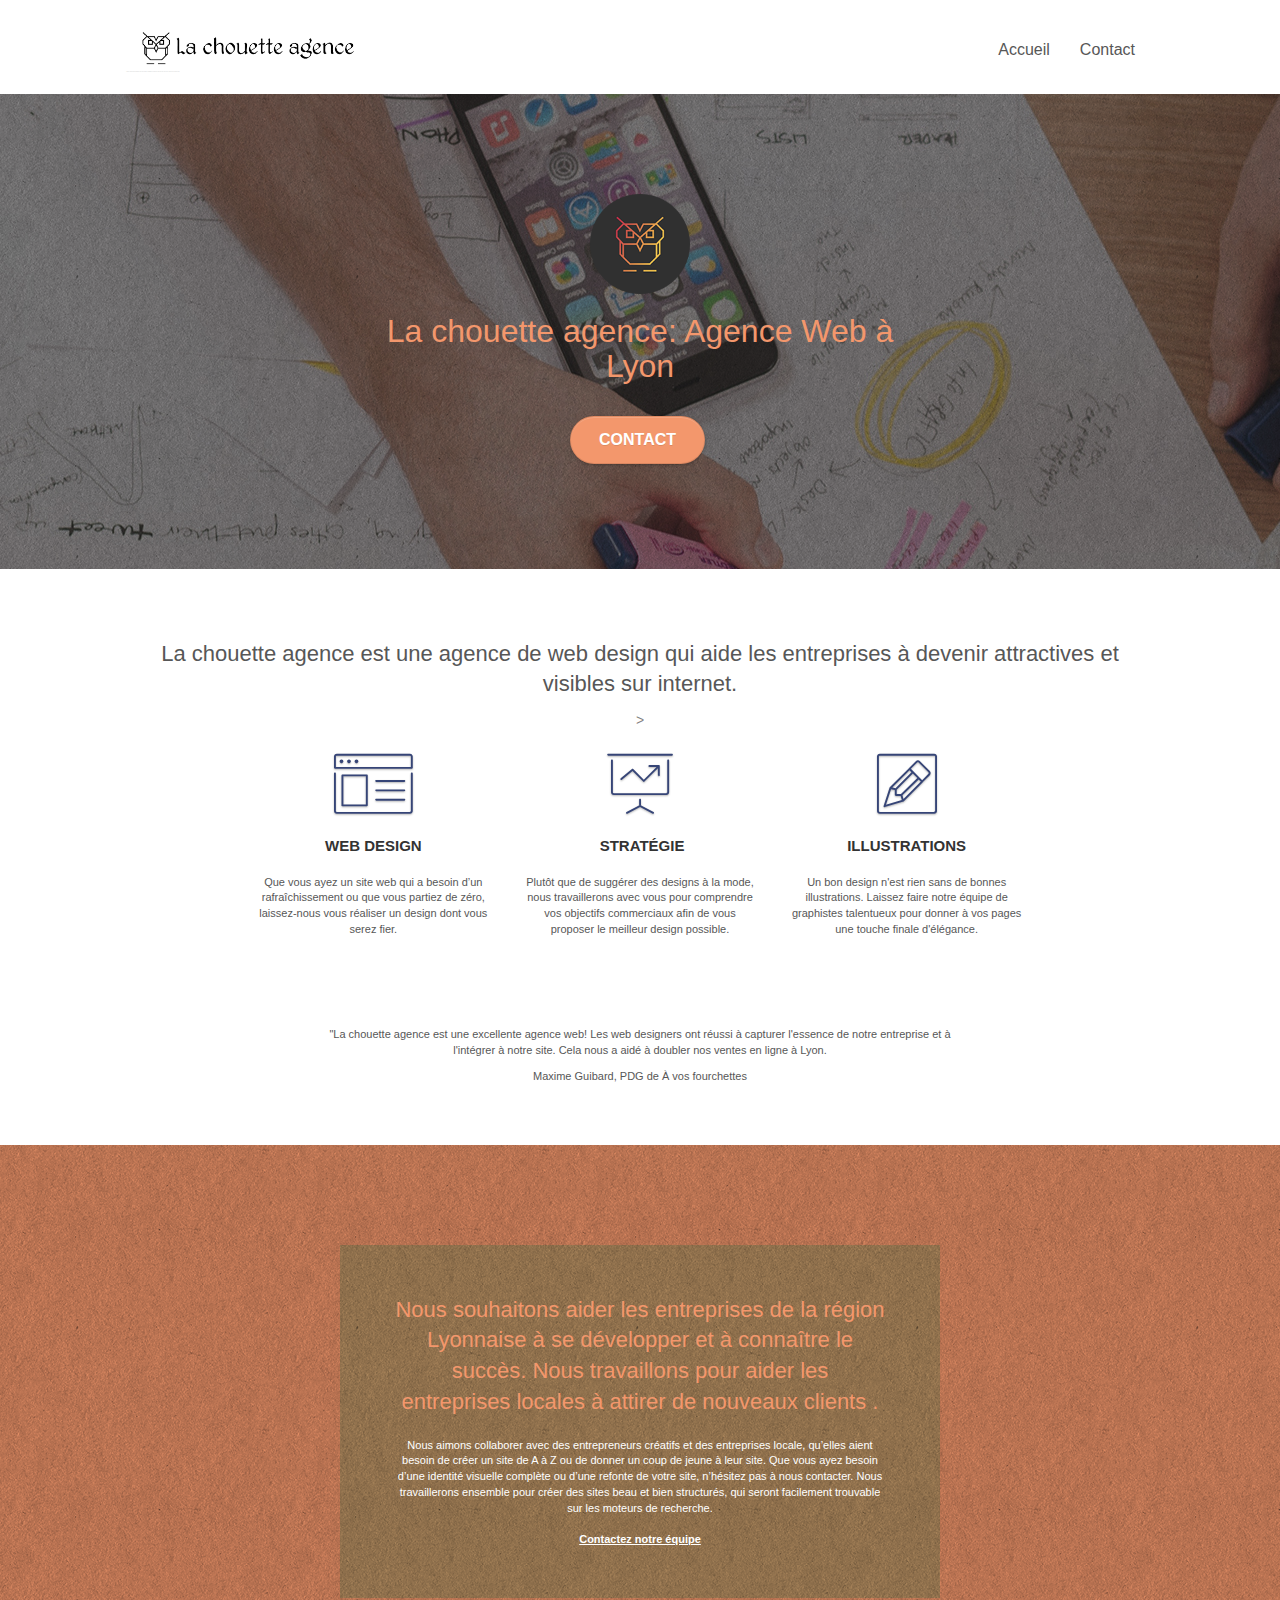
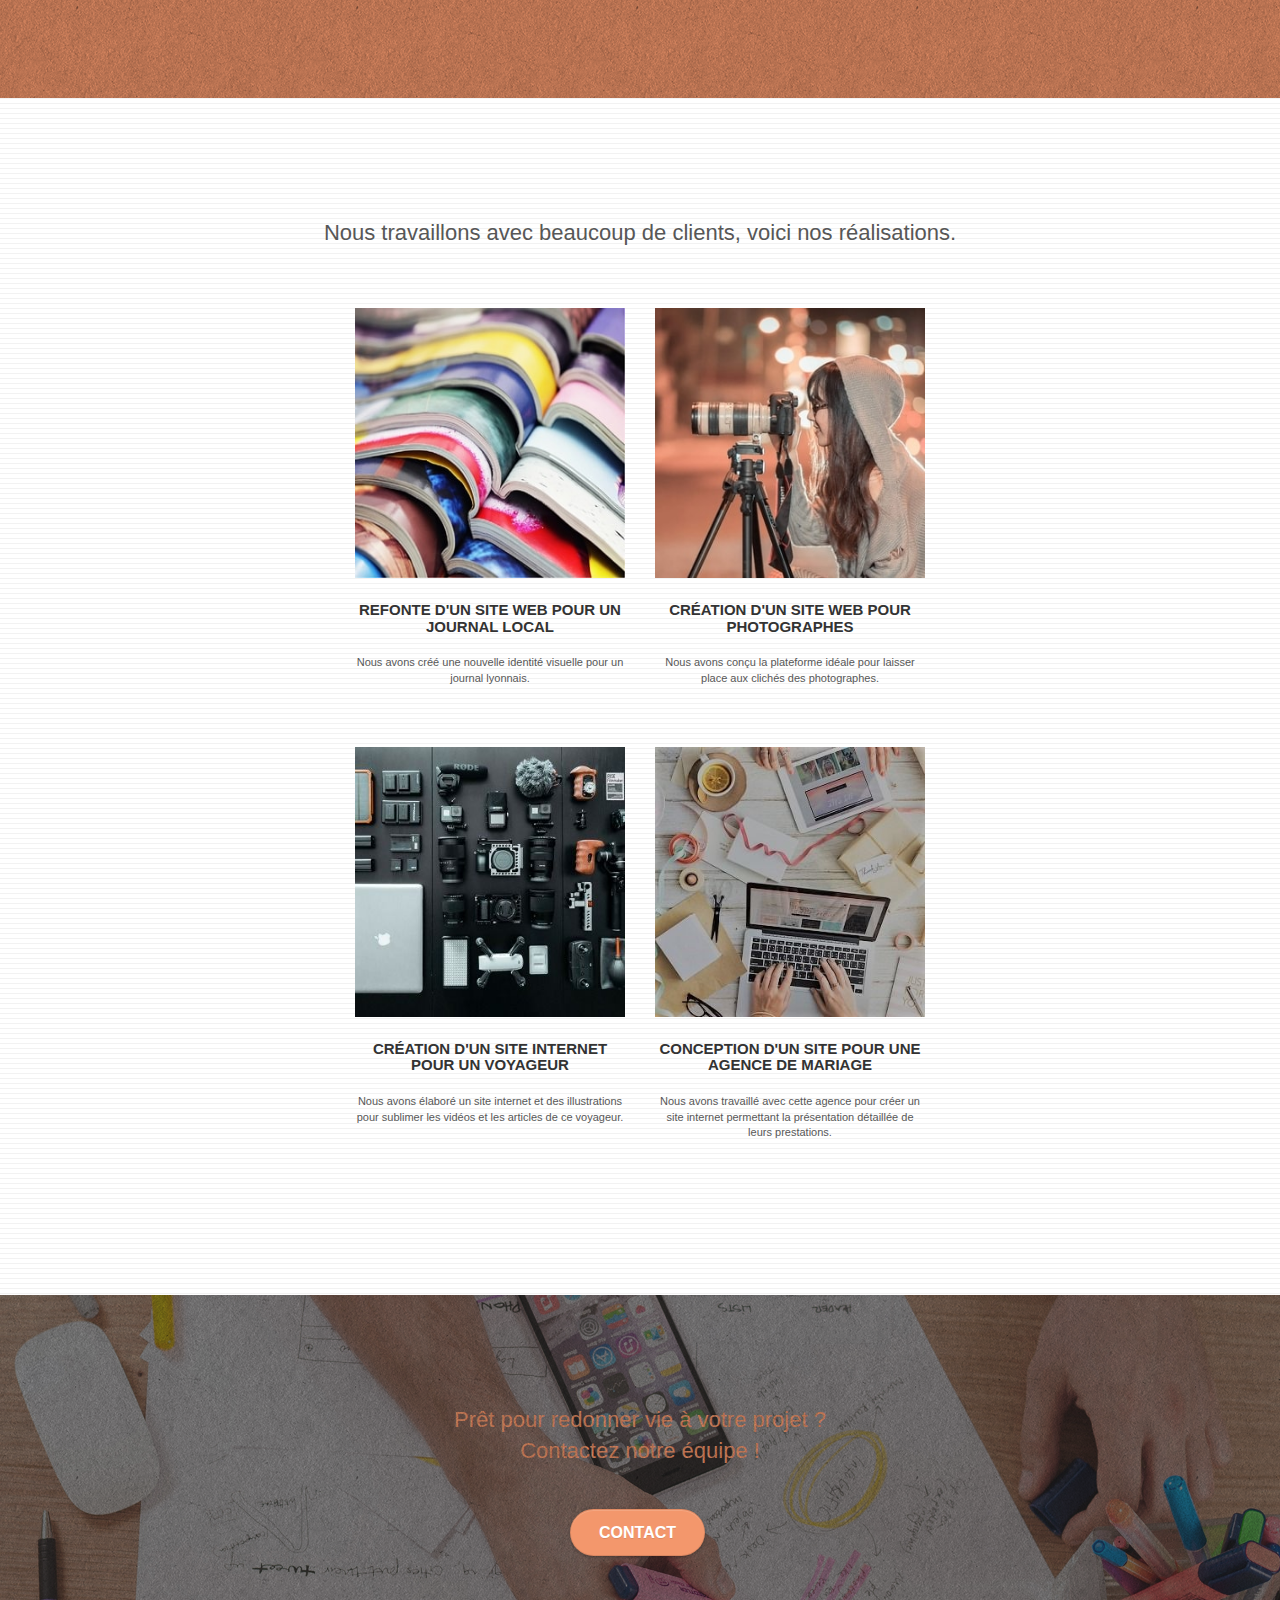
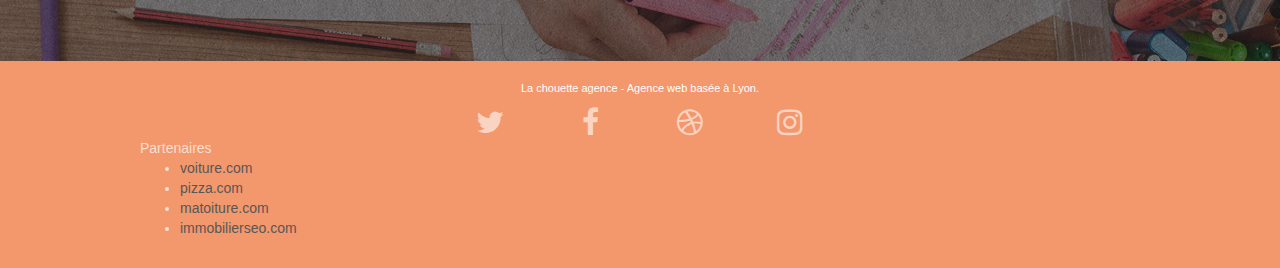
==== index.html @ e3d823c1 "Suppression de la balise keywords dans le header" ====
<!doctype html>
<!-- Modification de l'attribut "lang"-->
<html lang="fr">
<head>
    <meta charset="utf-8">
	<meta name="keywords" content="seo, google, site web, site internet, agence design paris, agence design, agence design,agence design,agence design,agence design,agence design,agence design,agence design,agence design">
	<!-- Ajout du contenu dans l'attribut description-->
    <meta name="description" content="La Chouette Agence est une entreprise de communication située à Lyon qui vous accompagne dans la création de vos sites web et vous aide à accroître votre visibilité sur internet.">
    <meta name="viewport" content="width=device-width, initial-scale=1.0, viewport-fit=cover">
    <link rel="shortcut icon" type="image/png" href="favicon.jpg">
    
	<link rel="stylesheet" type="text/css" href="./css/bootstrap.css">
	<link rel="stylesheet" type="text/css" href="style.css">
	<link rel="stylesheet" type="text/css" href="./css/font-awesome.css">
	<link rel="stylesheet" type="text/css" href="./css/et-line.css">
	
    
	<script src="./js/jquery-2.1.0.js"></script>
	<script src="./js/bootstrap.js"></script>
	<script src="./js/blocs.js"></script>
	<script src="./js/jquery.touchSwipe.js" defer></script>
	<script src="./js/gmaps.js"></script>
	<!-- Ajout de la meta title-->
    <title>La chouette agence - Agence webdesign à Lyon</title>

    
<!-- Analytics -->
<!-- Global site tag (gtag.js) - Google Analytics -->
	<script async src="https://www.googletagmanager.com/gtag/js?id=UA-172533506-1"></script>
	<script>
  		window.dataLayer = window.dataLayer || [];
  		function gtag(){dataLayer.push(arguments);}
  		gtag('js', new Date());

  		gtag('config', 'UA-172533506-1');
	</script>

 
<!-- Analytics END -->
    
</head>
<body>
<!-- Principal conteneur -->
<div class="page-container">
    
<!-- bloc-0 -->
<header class="bloc bgc-white l-bloc " id="bloc-0">
	<div class="container bloc-sm">

		<nav class="navbar row">
			<div class="navbar-header">
				
				<a class="navbar-brand" href="index.html"><img src="img/la-chouette-agence.png" alt="lyon web design logo agence web meilleure agence" height="40" /></a>
				<div class="keywords" style="color:#cccccc;font-size:1px;">Agence web à paris, stratégie web, web design, illustrations, design de site web, site web, web, internet, site internet, site</div>
				<button id="nav-toggle" type="button" class="ui-navbar-toggle navbar-toggle" data-toggle="collapse" data-target=".navbar-1">
					<span class="sr-only">Toggle navigation</span><span class="icon-bar"></span><span class="icon-bar"></span><span class="icon-bar"></span>
				</button>
			</div>
			<div class="collapse navbar-collapse navbar-1 special-dropdown-nav">
				<ul class="site-navigation nav navbar-nav">
					<li>
						<a href="index.html">Accueil</a>
					</li>
					<li>
					</li>
					<li>
						<a href="page2.html">Contact</a>
					</li>
				</ul>
			</div>
		</nav>
	</div>
</header>
<!-- bloc-0 END -->

<main>
<!-- bloc-1-presentation -->
<section class="bloc bgc-dark-slate-blue bg-banniere d-bloc bg-t-edge bloc-bg-texture texture-paper b-parallax" id="bloc-1-hero">
	<div class="container bloc-lg">
		<div class="row tight-width-whitespace">
			<div class="col-sm-12">
				<img src="img/logo.png" class="center-block image-resize-mode" width="100" alt="La chouette agence, agence web lyon, création logo lyon" />
				<h1 class="text-center hero-bloc-text tc-white ">
					La chouette agence: Agence Web à Lyon
				</h1>
				<div class="text-center">
					<a href="page2.html" class="btn btn-lg btn-clean btn-rd cta-hero btn-atomic-tangerine" id="cta-hero">Contact</a>
				</div>
			</div>
		</div>
	</div>
</section>
<!-- bloc-1-presentation END -->

<!-- bloc-2-services -->
<section class="bloc bgc-white l-bloc" id="bloc-2-services">
	<div class="container bloc-md">
		<div class="row">
			<div class="col-sm-12 text-center">
				<h2>La chouette agence est une agence de web design qui aide les entreprises à devenir attractives et visibles sur internet.</h2>>
			</div>
		</div>
		<div class="row voffset-lg med-width-whitespace">
			<div class="col-sm-4">
				<div class="text-center">
					<span class="et-icon-browser sm-shadow icon-dark-slate-blue icons icon-lg"></span>
				</div>
				<h3 class="mg-md text-center">
					Web design
				</h3>
				<p class="text-center ">
					Que vous ayez un site web qui a besoin d&rsquo;un rafraîchissement ou que vous partiez de zéro, laissez-nous vous réaliser un design dont vous serez fier.
				</p>
			</div>
			<div class="col-sm-4">
				<div class="text-center">
					<span class="et-icon-presentation sm-shadow icon-dark-slate-blue icons icon-lg"></span>
				</div>
				<h3 class="mg-md text-center">
					&nbsp;Stratégie
				</h3>
				<p class="text-center ">
					Plutôt que de suggérer des designs à la mode, nous travaillerons avec vous pour comprendre vos objectifs commerciaux afin de vous proposer le meilleur design possible.<br>
				</p>
			</div>
			<div class="col-sm-4">
				<div class="text-center">
					<span class="et-icon-edit sm-shadow icon-dark-slate-blue icons icon-lg"></span>
				</div>
				<h3 class="mg-md text-center">
					Illustrations
				</h3>
				<p class="text-center ">
					Un bon design n'est rien sans de bonnes illustrations. Laissez faire notre équipe de graphistes talentueux pour donner à vos pages une touche finale d'élégance.
				</p>
			</div>
		</div>
		<div class="row voffset-lg voffset">
			<div class="col-xs-12 col-md-8 col-md-offset-2 text-center">
				<p>"La chouette agence est une excellente agence web! Les web designers ont réussi à capturer l'essence de notre entreprise et à l'intégrer à notre site. Cela nous a aidé à doubler nos ventes en ligne à Lyon.</p>
				<p>Maxime Guibard, PDG de À vos fourchettes</p>

			</div>
		</div>
	</div>
</section>
<!-- bloc-2-services END -->

<!-- bloc-3-what-i-do -->
<section class="bloc tc-white bgc-atomic-tangerine bg-presentation d-bloc bloc-bg-texture texture-paper b-parallax" id="bloc-3-what-i-do">
	<div class="container bloc-lg">
		<div class="row tight-width-whitespace black-background">
			<div class="col-sm-12">
				<h2 class="mg-md text-center tc-white">
					Nous souhaitons aider les entreprises de la région Lyonnaise à se développer et à connaître le succès. Nous travaillons pour aider les entreprises locales à attirer de nouveaux clients .<br>
				</h2>
				<p class="text-center white">
					Nous aimons collaborer avec des entrepreneurs créatifs et des entreprises locale, qu’elles aient besoin de créer un site de A à Z ou de donner un coup de jeune à leur site. Que vous ayez besoin d’une identité visuelle complète ou d’une refonte de votre site, n’hésitez pas à nous contacter. Nous travaillerons ensemble pour créer des sites beau et bien structurés, qui seront facilement trouvable sur les moteurs de recherche. <br><br><a class="ltc-white bold-link" href="page2.html">Contactez notre équipe</a><br>
				</p>
			</div>
		</div>
	</div>
</section>
<!-- bloc-3-what-i-do END -->

<!-- bloc-4-portfolio -->
<section class="bloc bgc-white bg-lines-h2-bg bg-repeat l-bloc" id="bloc-4-portfolio">
	<div class="container bloc-lg">
		<div class="row">
			<div class="col-sm-12 text-center">
				<h2>Nous travaillons avec beaucoup de clients, voici nos réalisations.</h2>
			</div>
		</div>
		<div class="row tight-width-whitespace portfolio-row">
			<div class="col-sm-6">
				<a href="#" data-lightbox="img/1.jpg" data-gallery-id="gallery-1" data-caption="Refonte d'un site web pour un journal local" data-frame="snapshot-lb"><img src="img/1.jpg" alt="paris web design logo agence web meilleure agence et refonte site web journal" class="img-responsive portfolio-thumb" /></a>
				<h3 class="mg-md text-center">
					Refonte d'un site web pour un journal local
				</h3>
				<p class="text-center">
					Nous avons créé une nouvelle identité visuelle pour un journal lyonnais.
				</p>
			</div>
			<div class="col-sm-6">
				<a href="#" data-lightbox="img/2.jpg" data-gallery-id="gallery-1" data-caption="Création d'un site web pour photographes" data-frame="snapshot-lb"><img src="img/2.jpg" class="img-responsive portfolio-thumb" alt="paris web design logo agence web meilleure agence, Création d'un site web pour photographes" /></a>
				<h3 class="mg-md text-center">
					Création d'un site web pour photographes
				</h3>
				<p class="text-center">
					Nous avons conçu la plateforme idéale pour laisser place aux clichés des photographes.
				</p>
			</div>
		</div>
		<div class="row tight-width-whitespace portfolio-row">
			<div class="col-sm-6">
				<a href="#" data-lightbox="img/3.jpg" data-gallery-id="gallery-1" data-caption="Création d'un site internet pour un voyageur" data-frame="snapshot-lb"><img src="img/3.jpg" class="img-responsive portfolio-thumb" alt="paris web design logo agence web meilleure agence, Création d'un site web pour voyageur"/></a>
				<h3 class="mg-md text-center">
					Création d'un site internet pour un voyageur
				</h3>
				<p class="text-center">
					Nous avons élaboré un site internet et des illustrations pour sublimer les vidéos et les articles de ce voyageur.
				</p>
			</div>
			<div class="col-sm-6">
				<a href="#" data-lightbox="img/4." data-gallery-id="gallery-1" data-caption="Conception d'un site pour une agence de mariage" data-frame="snapshot-lb"><img src="img/4.jpg" class="img-responsive portfolio-thumb" alt="paris web design logo agence web meilleure agence, Création d'un site web pour agence de mariage" /></a>
				<h3 class="mg-md text-center">
					Conception d'un site pour une agence de mariage
				</h3>
				<p class="text-center">
					Nous avons travaillé avec cette agence pour créer un site internet permettant la présentation détaillée de leurs prestations.
				</p>
			</div>
		</div>
	</div>
</section>
<!-- bloc-4-portfolio END -->

<!-- bloc-5-cta -->
<section class="bloc bgc-dark-slate-blue bg-banniere d-bloc bloc-bg-texture texture-paper" id="bloc-5-cta">
	<div class="container bloc-lg">
		<div class="row">
			<h2 class="mg-md text-center tc-white">
				Prêt pour redonner vie à votre projet ?<br>Contactez notre équipe !
			</h2>
			<div class="col-sm-12 text-center">
				<a href="page2.html" class="btn btn-atomic-tangerine btn-clean btn-rd btn-lg cta-hero">Contact</a>
			</div>
		</div>
	</div>
</section>
<!-- bloc-5-cta END -->
</main>
<!-- Footer - bloc-8 -->
<footer class="bloc bgc-atomic-tangerine d-bloc" id="bloc-8">
	<div class="container bloc-sm">
		<div class="row">
			<div class="col-sm-12">
				<p class="text-center white">
					La chouette agence - Agence web basée à Lyon.<br>
				</p>
				<div class="row row-no-gutters social">
					<div class="col-sm-3">
						<div class="text-center">
							<a class="social" href="index.html"><span class="fa fa-twitter icon-md"></span></a>
						</div>
					</div>
					<div class="col-sm-3">
						<div class="text-center">
							<a class="social" href="index.html"><span class="fa fa-facebook icon-md"></span></a>
						</div>
					</div>
					<div class="col-sm-3">
						<div class="text-center">
							<a class="social" href="index.html"><span class="fa fa-dribbble icon-md"></span></a>
						</div>
					</div>
					<div class="col-sm-3">
						<div class="text-center">
							<a class="social" href="index.html"><span class="fa fa-instagram icon-md"></span></a>
						</div>
					</div>
					
				</div>
				<div class="row text center">
					<div class="col-sm-4">
						Partenaires
							<ul>
								<li><a href="voiture.com">voiture.com</a></li>
								<li><a href="pizza.com">pizza.com</a></li>
								<li><a href="matoiture.com">matoiture.com</a></li>
								<li><a href="immobilierseo.com">immobilierseo.com</a></li>
							</ul>		
					</div>
					
					
				</div>
			</div>
		</div>
	</div>
</footer>
<!-- Footer - bloc-8 END -->

</div>
<!-- Principal conteneur END -->
    

</body>
</html>
---- style.css ----
body {
    margin: 0;
    padding: 0;
    background: #FFF;
    overflow-x: hidden;
    -webkit-font-smoothing: antialiased;
    -moz-osx-font-smoothing: grayscale;
}

a,
button {
    transition: all .3s ease-in-out;
    outline: none!important;
}

a:hover {
    text-decoration: none;
    cursor: pointer;
}

#page-loading-blocs-notifaction {
    position: fixed;
    top: 0;
    bottom: 0;
    width: 100%;
    z-index: 100000;
    background: #FFFFFF url("img/pageload-spinner.gif") no-repeat center center;
}

.bloc {
    width: 100%;
    clear: both;
    background: 50% 50% no-repeat;
    padding: 0 50px;
    -webkit-background-size: cover;
    -moz-background-size: cover;
    -o-background-size: cover;
    background-size: cover;
    position: relative;
}

.bloc .container {
    padding-left: 0;
    padding-right: 0;
}

.bloc-lg {
    padding: 100px 50px;
}

.bloc-md {
    padding: 50px;
}

.bloc-sm {
    padding: 20px 50px;
}

.bg-center,
.bg-l-edge,
.bg-r-edge,
.bg-t-edge,
.bg-b-edge,
.bg-tl-edge,
.bg-bl-edge,
.bg-tr-edge,
.bg-br-edge,
.bg-repeat {
    -webkit-background-size: auto!important;
    -moz-background-size: auto!important;
    -o-background-size: auto!important;
    background-size: auto!important;
}

.bg-repeat {
    background: repeat;
}

.bg-t-edge {
    background: top no-repeat;
}

.bloc-bg-texture::before {
    content: "";
    background-size: 2px 2px;
    position: absolute;
    top: 0;
    bottom: 0;
    left: 0;
    right: 0;
}

.texture-paper::before {
    background: url("img/texture-paper.png");
    background-size: 280px 280px;
}

.b-parallax {
    background-attachment: fixed;
}

.d-bloc {
    color: rgba(255, 255, 255, .7);
}

.d-bloc button:hover {
    color: rgba(255, 255, 255, .9);
}

.d-bloc .icon-round,
.d-bloc .icon-square,
.d-bloc .icon-rounded,
.d-bloc .icon-semi-rounded-a,
.d-bloc .icon-semi-rounded-b {
    border-color: rgba(255, 255, 255, .9);
}

.d-bloc .divider-h span {
    border-color: rgba(255, 255, 255, .2);
}

.d-bloc .a-btn,
.d-bloc .navbar a,
.d-bloc .navbar-brand,
.d-bloc a .icon-sm,
.d-bloc a .icon-md,
.d-bloc a .icon-lg,
.d-bloc a .icon-xl,
.d-bloc h1 a,
.d-bloc h2 a,
.d-bloc h3 a,
.d-bloc h4 a,
.d-bloc h5 a,
.d-bloc h6 a,
.d-bloc p a {
    color: rgba(255, 255, 255, .6);
}

.d-bloc .a-btn:hover,
.d-bloc .navbar a:hover,
.d-bloc .navbar-brand:hover,
.d-bloc a:hover .icon-sm,
.d-bloc a:hover .icon-md,
.d-bloc a:hover .icon-lg,
.d-bloc a:hover .icon-xl,
.d-bloc h1 a:hover,
.d-bloc h2 a:hover,
.d-bloc h3 a:hover,
.d-bloc h4 a:hover,
.d-bloc h5 a:hover,
.d-bloc h6 a:hover,
.d-bloc p a:hover {
    color: rgba(255, 255, 255, 1);
}

.d-bloc .navbar-toggle .icon-bar {
    background: rgba(255, 255, 255, 1);
}

.d-bloc .btn-wire,
.d-bloc .btn-wire:hover {
    color: rgba(255, 255, 255, 1);
    border-color: rgba(255, 255, 255, 1);
}

.d-bloc .panel {
    color: rgba(0, 0, 0, .5);
}

.d-bloc .panel button:hover {
    color: rgba(0, 0, 0, .7);
}

.d-bloc .panel icon {
    border-color: rgba(0, 0, 0, .7);
}

.d-bloc .panel .divider-h span {
    border-color: rgba(0, 0, 0, .1);
}

.d-bloc .panel .a-btn {
    color: rgba(0, 0, 0, .6);
}

.d-bloc .panel .a-btn:hover {
    color: rgba(0, 0, 0, 1);
}

.d-bloc .panel .btn-wire,
.d-bloc .panel .btn-wire:hover {
    color: rgba(0, 0, 0, .7);
    border-color: rgba(0, 0, 0, .3);
}

.d-bloc .panel,
.l-bloc {
    color: rgba(0, 0, 0, .5);
}

.d-bloc .panel button:hover,
.l-bloc button:hover {
    color: rgba(0, 0, 0, .7);
}

.l-bloc .icon-round,
.l-bloc .icon-square,
.l-bloc .icon-rounded,
.l-bloc .icon-semi-rounded-a,
.l-bloc .icon-semi-rounded-b {
    border-color: rgba(0, 0, 0, .7);
}

.d-bloc .panel .divider-h span,
.l-bloc .divider-h span {
    border-color: rgba(0, 0, 0, .1);
}

.d-bloc .panel .a-btn,
.l-bloc .a-btn,
.l-bloc .navbar a,
.l-bloc .navbar-brand,
.l-bloc a .icon-sm,
.l-bloc a .icon-md,
.l-bloc a .icon-lg,
.l-bloc a .icon-xl,
.l-bloc h1 a,
.l-bloc h2 a,
.l-bloc h3 a,
.l-bloc h4 a,
.l-bloc h5 a,
.l-bloc h6 a,
.l-bloc p a {
    color: rgba(0, 0, 0, .6);
}

.d-bloc .panel .a-btn:hover,
.l-bloc .a-btn:hover,
.l-bloc .navbar a:hover,
.l-bloc .navbar-brand:hover,
.l-bloc a:hover .icon-sm,
.l-bloc a:hover .icon-md,
.l-bloc a:hover .icon-lg,
.l-bloc a:hover .icon-xl,
.l-bloc h1 a:hover,
.l-bloc h2 a:hover,
.l-bloc h3 a:hover,
.l-bloc h4 a:hover,
.l-bloc h5 a:hover,
.l-bloc h6 a:hover,
.l-bloc p a:hover {
    color: rgba(0, 0, 0, 1);
}

.l-bloc .navbar-toggle .icon-bar {
    color: rgba(0, 0, 0, .6);
}

.d-bloc .panel .btn-wire,
.d-bloc .panel .btn-wire:hover,
.l-bloc .btn-wire,
.l-bloc .btn-wire:hover {
    color: rgba(0, 0, 0, .7);
    border-color: rgba(0, 0, 0, .3);
}

.voffset {
    margin-top: 30px;
}

.voffset-lg {
    margin-top: 80px;
}

.row-no-gutters {
    margin-right: 0;
    margin-left: 0;
}

.row.row-no-gutters > [class^="col-"],
.row.row-no-gutters > [class*=" col-"] {
    padding-right: 0;
    padding-left: 0;
}

#bloc-1-hero h1 {
    font-size: 32px;
}

.navbar {
    margin-bottom: 0;
    z-index: 1;
}

.navbar-brand {
    height: auto;
    padding: 3px 15px;
    font-size: 25px;
    font-weight: normal;
    font-weight: 600;
    line-height: 44px;
}

.navbar-brand img {
    max-height: 200px;
    margin: 0 5px 0 0;
    display: inline;
}

.navbar-brand img[src$=svg] {
    min-width: 100px;
}

.nav-center .navbar-brand img {
    margin: 0;
}

.navbar .nav {
    padding-top: 2px;
    margin-right: -16px;
    float: right;
    z-index: 1;
}

.nav > li {
    float: left;
    margin-top: 4px;
    font-size: 16px;
}

.navbar-nav .open .dropdown-menu > li > a {
    text-align: inherit;
}

.nav > li a:hover,
.nav > li a:focus {
    background: transparent;
}

.navbar-toggle {
    margin: 10px 10px 0 0;
    border: 0px;
}

.navbar-toggle:hover {
    background: transparent!important;
}

.navbar-toggle .icon-bar {
    background-color: rgba(0, 0, 0, .5);
    width: 26px;
}

.nav-invert .navbar .nav {
    float: left;
}

.nav-invert .navbar-header,
.nav-invert .navbar-brand {
    float: right;
    position: relative;
    z-index: 2;
}

@media (min-width: 768px) {
    .site-navigation {
        position: absolute;
        top: 50%;
        right: 20px;
        transform: translate(0, -50%);
        -webkit-transform: translateY(-50%);
    }
    .nav > li .dropdown-menu a,
    .nav > li .dropdown-menu a:hover {
        color: #484848;
    }
    .nav-invert .site-navigation {
        left: 0;
        right: 0;
    }
    .nav-center {
        text-align: center;
    }
    .nav-center .navbar-header {
        width: 100%;
    }
    .nav-center .navbar-header,
    .nav-center .navbar-brand,
    .nav-center .nav > li {
        float: none;
        display: inline-block;
    }
    .nav-center .site-navigation {
        position: relative;
        width: 100%;
        right: 0;
        margin-right: 0px;
        margin-top: 20px;
    }
    .nav-center.mini-nav .navbar-toggle {
        float: none;
        margin: 10px auto 0;
    }
}

.nav > li > .dropdown a {
    background: none!important;
    display: block;
    padding: 14px 15px;
}

nav .caret {
    margin: 0 5px;
}

.dropdown-menu .dropdown-menu {
    top: -8px;
    left: 100%;
}

.dropdown-menu .dropmenu-flow-right {
    top: 100%;
    left: 0;
    margin-left: -1px;
    border-top-left-radius: 0;
    border-top-right-radius: 0;
}

.dropdown-menu .dropdown span {
    border: 4px solid black;
    border-top-color: transparent;
    border-right-color: transparent;
    border-bottom-color: transparent;
    margin: 6px -5px 0 0!important;
    float: right;
}

.mg-md {
    margin-top: 10px;
    margin-bottom: 20px;
}

.mg-lg {
    margin-top: 10px;
    margin-bottom: 40px;
}

.btn {
    margin: 0 5px 5px 0;
}

.btn.pull-right {
    margin: 0 0 5px 5px;
}

.btn-d,
.btn-d:hover,
.btn-d:focus {
    color: #FFF;
    background: rgba(0, 0, 0, .3);
}

button {
    outline: none!important;
}

.btn-rd {
    border-radius: 40px;
}

.btn-clean {
    border: 1px solid rgba(0, 0, 0, .08);
    border-bottom-color: rgba(0, 0, 0, .1);
    text-shadow: 0 1px 0 rgba(0, 0, 1, .1);
    box-shadow: 0 1px 3px rgba(0, 0, 1, .25), inset 0 1px 0 0 rgba(255, 255, 255, .15);
}

.icon-md {
    font-size: 30px!important;
}

.icon-lg {
    font-size: 60px!important;
}

.sm-shadow {
    text-shadow: 0 1px 2px rgba(0, 0, 0, .3);
}

.panel-sq,
.panel-sq .panel-heading,
.panel-sq .panel-footer {
    border-radius: 0;
}

.panel-rd {
    border-radius: 30px;
}

.panel-rd .panel-heading {
    border-radius: 29px 29px 0 0;
}

.panel-rd .panel-footer {
    border-radius: 0 0 29px 29px;
}

.form-control {
    border-color: rgba(0, 0, 0, .1);
    box-shadow: none;
}

.scrollToTop {
    width: 40px;
    height: 40px;
    position: fixed;
    bottom: 20px;
    right: 20px;
    opacity: 0;
    z-index: 500;
    transition: all .3s ease-in-out;
}

.scrollToTop span {
    margin-top: 6px;
}

.showScrollTop {
    font-size: 14px;
    opacity: 1;
}

a[data-lightbox] {
    position: relative;
    display: block;
    text-align: center;
}

a[data-lightbox]:hover::before {
    content: "+";
    font-family: "HelveticaNeue-Light", "Helvetica Neue Light", "Helvetica Neue", Helvetica, Arial;
    font-size: 32px;
    width: 50px;
    height: 50px;
    margin-left: -25px;
    border-radius: 50%;
    background: rgba(0, 0, 0, .6);
    color: #FFF;
    font-weight: 100;
    z-index: 1;
    position: absolute;
    top: 50%;
    transform: translateY(-50%);
    -webkit-transform: translateY(-50%);
}

a[data-lightbox]:hover img {
    opacity: 0.6;
    -webkit-animation-fill-mode: none;
    animation-fill-mode: none;
}

#lightbox-modal {
    display: flex;
    align-items: center;
}

#lightbox-modal .modal-dialog {
    width: 90%;
    max-width: 900px;
    margin: 0 auto 0;
}

#lightbox-modal .modal-dialog img {
    max-height: 90vh;
    margin: 0 auto;
}

.lightbox-caption {
    padding: 20px;
    color: #FFF;
    background: rgba(0, 0, 0, .5);
    position: absolute;
    left: 15px;
    right: 15px;
    bottom: 5px;
}

.close-lightbox {
    color: #FFF;
    font-size: 30px;
    position: absolute;
    top: 20px;
    right: 20px;
    z-index: 20;
    background: rgba(0, 0, 0, .5);
    border: none;
    line-height: 30px;
    padding: 0 9px 5px;
    opacity: 0.3;
}

.close-lightbox:hover,
.next-lightbox:hover,
.prev-lightbox:hover {
    opacity: 1.0;
    color: #FFF;
}

.next-lightbox,
.prev-lightbox {
    font-size: 20px;
    color: rgba(255, 255, 255, .9);
    background: rgba(0, 0, 0, .5);
    transition: all .2s ease-in-out;
    position: absolute;
    top: 45%;
    z-index: 1;
    opacity: 0.4;
}

.next-lightbox {
    padding: 6px 8px 1px 13px;
    right: 25px;
}

.prev-lightbox {
    padding: 6px 13px 1px 10px;
    left: 25px;
}

.snapshot-lb .modal-body {
    padding-bottom: 45px;
}

.snapshot-lb .lightbox-caption {
    padding: 0;
    color: rgba(0, 0, 0, .5);
    background: none;
}

h1,
h2,
h3,
h4,
h5,
h6,
p,
label,
.btn,
a {
    font-family: "helvetica";
    font-weight: 400;
    color: #575757!important;
}

.container {
    max-width: 1000px;
}

.hero-bloc-text {
    font-size: 38px;
}

.hero-bloc-text-sub {
    font-size: 36px;
}

.statement-bloc-text {
    line-height: 26px;
    font-style: italic;
    font-size: 20px;
    text-align: center;
    font-weight: lighter;
    max-width: 520px;
    margin: auto auto auto auto;
}

p {
    font-size: 11px;
}

.tight-width-whitespace {
    max-width: 600px;
    margin: auto auto auto auto;
}

.h1 {
    font-size: 20px;
    font-family: "Open Sans";
}

.cta-hero {
    margin-top: 22px;
    color: #FFFFFF!important;
    text-transform: uppercase;
    padding: 12px 28px 12px 28px;
    font-size: 16px;
    font-weight: 700;
}

.social {
    max-width: 400px;
    margin: auto auto auto auto;
}

h2 {
    font-size: 22px;
    line-height: 1.4em;
}

h3 {
    font-size: 15px;
    text-transform: uppercase;
    font-weight: 700;
    color: #333333!important;
}

.med-width-whitespace {
    max-width: 800px;
    margin: auto auto auto auto;
    box-shadow: 0px 0px 0px #000000;
}

h1 {
    color: #333333!important;
}

h4 {
    color: #333333!important;
}

.icons {
    margin-bottom: 14px;
    margin-top: 24px;
}

.white {
    color: #FFFFFF!important;
}

.portfolio-thumb {
    margin-bottom: 24px;
}

.portfolio-row {
    margin-bottom: 44px;
    margin-top: 50px;
}

.avatar {
    box-shadow: 0px 4px 9px rgba(0, 0, 0, 0.3);
}

.black-background {
    background-color: rgba(165, 147, 99, 0.7);
    padding: 40px 40px 40px 40px;
}

.bold-link {
    font-weight: 900;
    text-decoration: underline!important;
}

.bgc-white {
    background-color: #FFFFFF;
}

.bgc-dark-slate-blue {
    background-color: #364577;
}

.bgc-atomic-tangerine {
    background-color: #F3976C;
}

.tc-white {
    color: #F3976C!important;
}

.btn-atomic-tangerine {
    background: #F3976C;
    color: #FFFFFF!important;
}

.btn-atomic-tangerine:hover {
    background: #c27956!important;
    color: #FFFFFF!important;
}

.ltc-white {
    color: #FFFFFF!important;
}

.ltc-white:hover {
    color: #cccccc!important;
}

.ltc-atomic-tangerine {
    color: #F3976C!important;
}

.ltc-atomic-tangerine:hover {
    color: #c27956!important;
}

.icon-dark-slate-blue {
    color: #364577!important;
    border-color: #364577!important;
}

.bg-dots-bg {
    background-image: url("img/dots-bg.png");
}

.bg-lines-h2-bg {
    background-image: url("img/lines-h2-bg.png");
}

.bg-banniere {
    background-image: url("img/la-chouette-agence-banniere.jpg");
}

.bg-presentation {
    background-image: url("img/image-de-presentation.bmp");
}

@media (max-width: 1024px) {
    .bloc {
        padding-left: 20px;
        padding-right: 20px;
    }
    .bloc.full-width-bloc,
    .bloc-tile-2.full-width-bloc .container,
    .bloc-tile-3.full-width-bloc .container,
    .bloc-tile-4.full-width-bloc .container {
        padding-left: 0;
        padding-right: 0;
    }
}

@media (max-width: 992px) and (min-width: 768px) {
    .navbar .nav {
        max-width: 80%
    }
    .nav-center.navbar .nav {
        max-width: 100%
    }
}

@media only screen and (min-device-width: 768px) and (max-device-width: 1024px) and (orientation: landscape) {
    .b-parallax {
        background-attachment: scroll;
    }
}

@media only screen and (min-device-width: 1024px) and (max-device-width: 1366px) and (-webkit-min-device-pixel-ratio: 1.5) {
    .b-parallax {
        background-attachment: scroll;
    }
}

@media (max-width: 991px) {
    .container {
        width: 100%;
    }
    .b-parallax {
        background-attachment: scroll;
    }
    .page-container,
    #hero-bloc {
        overflow-x: hidden;
        position: relative;
    }
    .bloc {
        padding-left: constant(safe-area-inset-left);
        padding-right: constant(safe-area-inset-right);
    }
    .bloc-group,
    .bloc-group .bloc {
        display: block;
        width: 100%;
    }
    .bloc-fill-screen .fill-bloc-top-edge,
    .bloc-fill-screen .fill-bloc-bottom-edge {
        padding: 0 20px;
        padding-left: constant(safe-area-inset-left);
        padding-right: constant(safe-area-inset-right);
    }
}

@media (max-width: 767px) {
    .page-container {
        overflow-x: hidden;
        position: relative;
    }
    h1,
    h2,
    h3,
    h4,
    h5,
    h6,
    p,
    #disqus_thread {
        padding-left: 10px!important;
        padding-right: 10px!important;
    }
    .b-parallax {
        background-attachment: scroll;
    }
    .navbar .nav {
        padding-top: 0;
        border-top: 1px solid rgba(0, 0, 0, .2);
        float: none!important;
    }
    .navbar.row {
        margin-left: 0;
        margin-right: 0;
    }
    .site-navigation {
        position: inherit;
        transform: none;
        -webkit-transform: none;
        -ms-transform: none;
    }
    .nav > li {
        margin-top: 0;
        border-bottom: 1px solid rgba(0, 0, 0, .1);
        background: rgba(0, 0, 0, .05);
        text-align: left;
        padding-left: 15px;
        width: 100%;
    }
    .nav > li:hover {
        background: rgba(0, 0, 0, .08);
    }
    .dropdown .dropdown a .caret {
        float: none;
        margin: 5px 0 0 10px!important;
        border: 4px solid black;
        border-bottom-color: transparent;
        border-right-color: transparent;
        border-left-color: transparent;
    }
    #hero-bloc .navbar .nav {
        background: rgba(0, 0, 0, .8);
    }
    #hero-bloc .navbar .nav a {
        color: rgba(255, 255, 255, .6);
    }
    .hero {
        padding: 50px 0;
    }
    .hero-nav {
        left: -1px;
        right: -1px;
    }
    .navbar-collapse {
        padding: 0;
        overflow-x: hidden;
        -webkit-box-shadow: none;
        box-shadow: none;
    }
    .navbar-brand img {
        max-height: 40px;
        width: auto;
    }
    .nav-invert .navbar-header {
        float: none;
        width: 100%;
    }
    .nav-invert .navbar-toggle {
        float: left;
        margin-left: 10px;
    }
    .bloc {
        padding-left: 0;
        padding-right: 0;
    }
    .bloc-xxl,
    .bloc-xl,
    .bloc-lg {
        padding: 40px 0;
    }
    .bloc-sm,
    .bloc-md {
        padding-left: 0;
        padding-right: 0;
    }
    .bloc-tile-2 .container,
    .bloc-tile-3 .container,
    .bloc-tile-4 .container,
    .bloc-fill-screen .fill-bloc-top-edge,
    .bloc-fill-screen .fill-bloc-bottom-edge {
        padding-left: 0;
        padding-right: 0;
    }
    .a-block {
        padding: 0 10px;
    }
    .btn-dwn {
        display: none;
    }
    .voffset {
        margin-top: 5px;
    }
    .voffset-md {
        margin-top: 20px;
    }
    .voffset-lg {
        margin-top: 30px;
    }
    form {
        padding: 5px;
    }
    .close-lightbox {
        display: inline-block;
    }
    .blocsapp-device-iphone5 {
        background-size: 216px 425px;
        padding-top: 60px;
        width: 216px;
        height: 425px;
    }
    .blocsapp-device-iphone5 img {
        width: 180px;
        height: 320px;
    }
    .col-sm-6 a {
        display: flex;
        justify-content: center;
        align-items: center;
        text-align: center;
    }

    .social{
        display: flex;
        justify-content: space-evenly;
    }
}

@media (max-width: 400px) {
    .bloc {
        padding-left: 0;
        padding-right: 0;
    }
}

@media (max-width: 767px) {
    .bloc-mob-center-text {
        text-align: center;
    }
}
---- css/et-line.css ----
@font-face {
    font-family: et-line;
    src: url(../fonts/et-line.eot);
    src: url(../fonts/et-line.eot?#iefix) format('embedded-opentype'), url(../fonts/et-line.woff) format('woff'), url(../fonts/et-line.ttf) format('truetype'), url(../fonts/et-line.svg#et-line) format('svg');
    font-weight: 400;
    font-style: normal
}

.et-icon-adjustments,
.et-icon-alarmclock,
.et-icon-anchor,
.et-icon-aperture,
.et-icon-attachment,
.et-icon-bargraph,
.et-icon-basket,
.et-icon-beaker,
.et-icon-bike,
.et-icon-book-open,
.et-icon-briefcase,
.et-icon-browser,
.et-icon-calendar,
.et-icon-camera,
.et-icon-caution,
.et-icon-chat,
.et-icon-circle-compass,
.et-icon-clipboard,
.et-icon-clock,
.et-icon-cloud,
.et-icon-compass,
.et-icon-desktop,
.et-icon-dial,
.et-icon-document,
.et-icon-documents,
.et-icon-download,
.et-icon-dribbble,
.et-icon-edit,
.et-icon-envelope,
.et-icon-expand,
.et-icon-facebook,
.et-icon-flag,
.et-icon-focus,
.et-icon-gears,
.et-icon-genius,
.et-icon-gift,
.et-icon-global,
.et-icon-globe,
.et-icon-googleplus,
.et-icon-grid,
.et-icon-happy,
.et-icon-hazardous,
.et-icon-heart,
.et-icon-hotairballoon,
.et-icon-hourglass,
.et-icon-key,
.et-icon-laptop,
.et-icon-layers,
.et-icon-lifesaver,
.et-icon-lightbulb,
.et-icon-linegraph,
.et-icon-linkedin,
.et-icon-lock,
.et-icon-magnifying-glass,
.et-icon-map,
.et-icon-map-pin,
.et-icon-megaphone,
.et-icon-mic,
.et-icon-mobile,
.et-icon-newspaper,
.et-icon-notebook,
.et-icon-paintbrush,
.et-icon-paperclip,
.et-icon-pencil,
.et-icon-phone,
.et-icon-picture,
.et-icon-pictures,
.et-icon-piechart,
.et-icon-presentation,
.et-icon-pricetags,
.et-icon-printer,
.et-icon-profile-female,
.et-icon-profile-male,
.et-icon-puzzle,
.et-icon-quote,
.et-icon-recycle,
.et-icon-refresh,
.et-icon-ribbon,
.et-icon-rss,
.et-icon-sad,
.et-icon-scissors,
.et-icon-scope,
.et-icon-search,
.et-icon-shield,
.et-icon-speedometer,
.et-icon-strategy,
.et-icon-streetsign,
.et-icon-tablet,
.et-icon-target,
.et-icon-telescope,
.et-icon-toolbox,
.et-icon-tools,
.et-icon-tools-2,
.et-icon-trophy,
.et-icon-tumblr,
.et-icon-twitter,
.et-icon-upload,
.et-icon-video,
.et-icon-wallet,
.et-icon-wine {
    font-family: et-line;
    speak: none;
    font-style: normal;
    font-weight: 400;
    font-variant: normal;
    text-transform: none;
    line-height: 1;
    -webkit-font-smoothing: antialiased;
    -moz-osx-font-smoothing: grayscale;
    display: inline-block
}

.et-icon-mobile:before {
    content: "\e000"
}

.et-icon-laptop:before {
    content: "\e001"
}

.et-icon-desktop:before {
    content: "\e002"
}

.et-icon-tablet:before {
    content: "\e003"
}

.et-icon-phone:before {
    content: "\e004"
}

.et-icon-document:before {
    content: "\e005"
}

.et-icon-documents:before {
    content: "\e006"
}

.et-icon-search:before {
    content: "\e007"
}

.et-icon-clipboard:before {
    content: "\e008"
}

.et-icon-newspaper:before {
    content: "\e009"
}

.et-icon-notebook:before {
    content: "\e00a"
}

.et-icon-book-open:before {
    content: "\e00b"
}

.et-icon-browser:before {
    content: "\e00c"
}

.et-icon-calendar:before {
    content: "\e00d"
}

.et-icon-presentation:before {
    content: "\e00e"
}

.et-icon-picture:before {
    content: "\e00f"
}

.et-icon-pictures:before {
    content: "\e010"
}

.et-icon-video:before {
    content: "\e011"
}

.et-icon-camera:before {
    content: "\e012"
}

.et-icon-printer:before {
    content: "\e013"
}

.et-icon-toolbox:before {
    content: "\e014"
}

.et-icon-briefcase:before {
    content: "\e015"
}

.et-icon-wallet:before {
    content: "\e016"
}

.et-icon-gift:before {
    content: "\e017"
}

.et-icon-bargraph:before {
    content: "\e018"
}

.et-icon-grid:before {
    content: "\e019"
}

.et-icon-expand:before {
    content: "\e01a"
}

.et-icon-focus:before {
    content: "\e01b"
}

.et-icon-edit:before {
    content: "\e01c"
}

.et-icon-adjustments:before {
    content: "\e01d"
}

.et-icon-ribbon:before {
    content: "\e01e"
}

.et-icon-hourglass:before {
    content: "\e01f"
}

.et-icon-lock:before {
    content: "\e020"
}

.et-icon-megaphone:before {
    content: "\e021"
}

.et-icon-shield:before {
    content: "\e022"
}

.et-icon-trophy:before {
    content: "\e023"
}

.et-icon-flag:before {
    content: "\e024"
}

.et-icon-map:before {
    content: "\e025"
}

.et-icon-puzzle:before {
    content: "\e026"
}

.et-icon-basket:before {
    content: "\e027"
}

.et-icon-envelope:before {
    content: "\e028"
}

.et-icon-streetsign:before {
    content: "\e029"
}

.et-icon-telescope:before {
    content: "\e02a"
}

.et-icon-gears:before {
    content: "\e02b"
}

.et-icon-key:before {
    content: "\e02c"
}

.et-icon-paperclip:before {
    content: "\e02d"
}

.et-icon-attachment:before {
    content: "\e02e"
}

.et-icon-pricetags:before {
    content: "\e02f"
}

.et-icon-lightbulb:before {
    content: "\e030"
}

.et-icon-layers:before {
    content: "\e031"
}

.et-icon-pencil:before {
    content: "\e032"
}

.et-icon-tools:before {
    content: "\e033"
}

.et-icon-tools-2:before {
    content: "\e034"
}

.et-icon-scissors:before {
    content: "\e035"
}

.et-icon-paintbrush:before {
    content: "\e036"
}

.et-icon-magnifying-glass:before {
    content: "\e037"
}

.et-icon-circle-compass:before {
    content: "\e038"
}

.et-icon-linegraph:before {
    content: "\e039"
}

.et-icon-mic:before {
    content: "\e03a"
}

.et-icon-strategy:before {
    content: "\e03b"
}

.et-icon-beaker:before {
    content: "\e03c"
}

.et-icon-caution:before {
    content: "\e03d"
}

.et-icon-recycle:before {
    content: "\e03e"
}

.et-icon-anchor:before {
    content: "\e03f"
}

.et-icon-profile-male:before {
    content: "\e040"
}

.et-icon-profile-female:before {
    content: "\e041"
}

.et-icon-bike:before {
    content: "\e042"
}

.et-icon-wine:before {
    content: "\e043"
}

.et-icon-hotairballoon:before {
    content: "\e044"
}

.et-icon-globe:before {
    content: "\e045"
}

.et-icon-genius:before {
    content: "\e046"
}

.et-icon-map-pin:before {
    content: "\e047"
}

.et-icon-dial:before {
    content: "\e048"
}

.et-icon-chat:before {
    content: "\e049"
}

.et-icon-heart:before {
    content: "\e04a"
}

.et-icon-cloud:before {
    content: "\e04b"
}

.et-icon-upload:before {
    content: "\e04c"
}

.et-icon-download:before {
    content: "\e04d"
}

.et-icon-target:before {
    content: "\e04e"
}

.et-icon-hazardous:before {
    content: "\e04f"
}

.et-icon-piechart:before {
    content: "\e050"
}

.et-icon-speedometer:before {
    content: "\e051"
}

.et-icon-global:before {
    content: "\e052"
}

.et-icon-compass:before {
    content: "\e053"
}

.et-icon-lifesaver:before {
    content: "\e054"
}

.et-icon-clock:before {
    content: "\e055"
}

.et-icon-aperture:before {
    content: "\e056"
}

.et-icon-quote:before {
    content: "\e057"
}

.et-icon-scope:before {
    content: "\e058"
}

.et-icon-alarmclock:before {
    content: "\e059"
}

.et-icon-refresh:before {
    content: "\e05a"
}

.et-icon-happy:before {
    content: "\e05b"
}

.et-icon-sad:before {
    content: "\e05c"
}

.et-icon-facebook:before {
    content: "\e05d"
}

.et-icon-twitter:before {
    content: "\e05e"
}

.et-icon-googleplus:before {
    content: "\e05f"
}

.et-icon-rss:before {
    content: "\e060"
}

.et-icon-tumblr:before {
    content: "\e061"
}

.et-icon-linkedin:before {
    content: "\e062"
}

.et-icon-dribbble:before {
    content: "\e063"
}
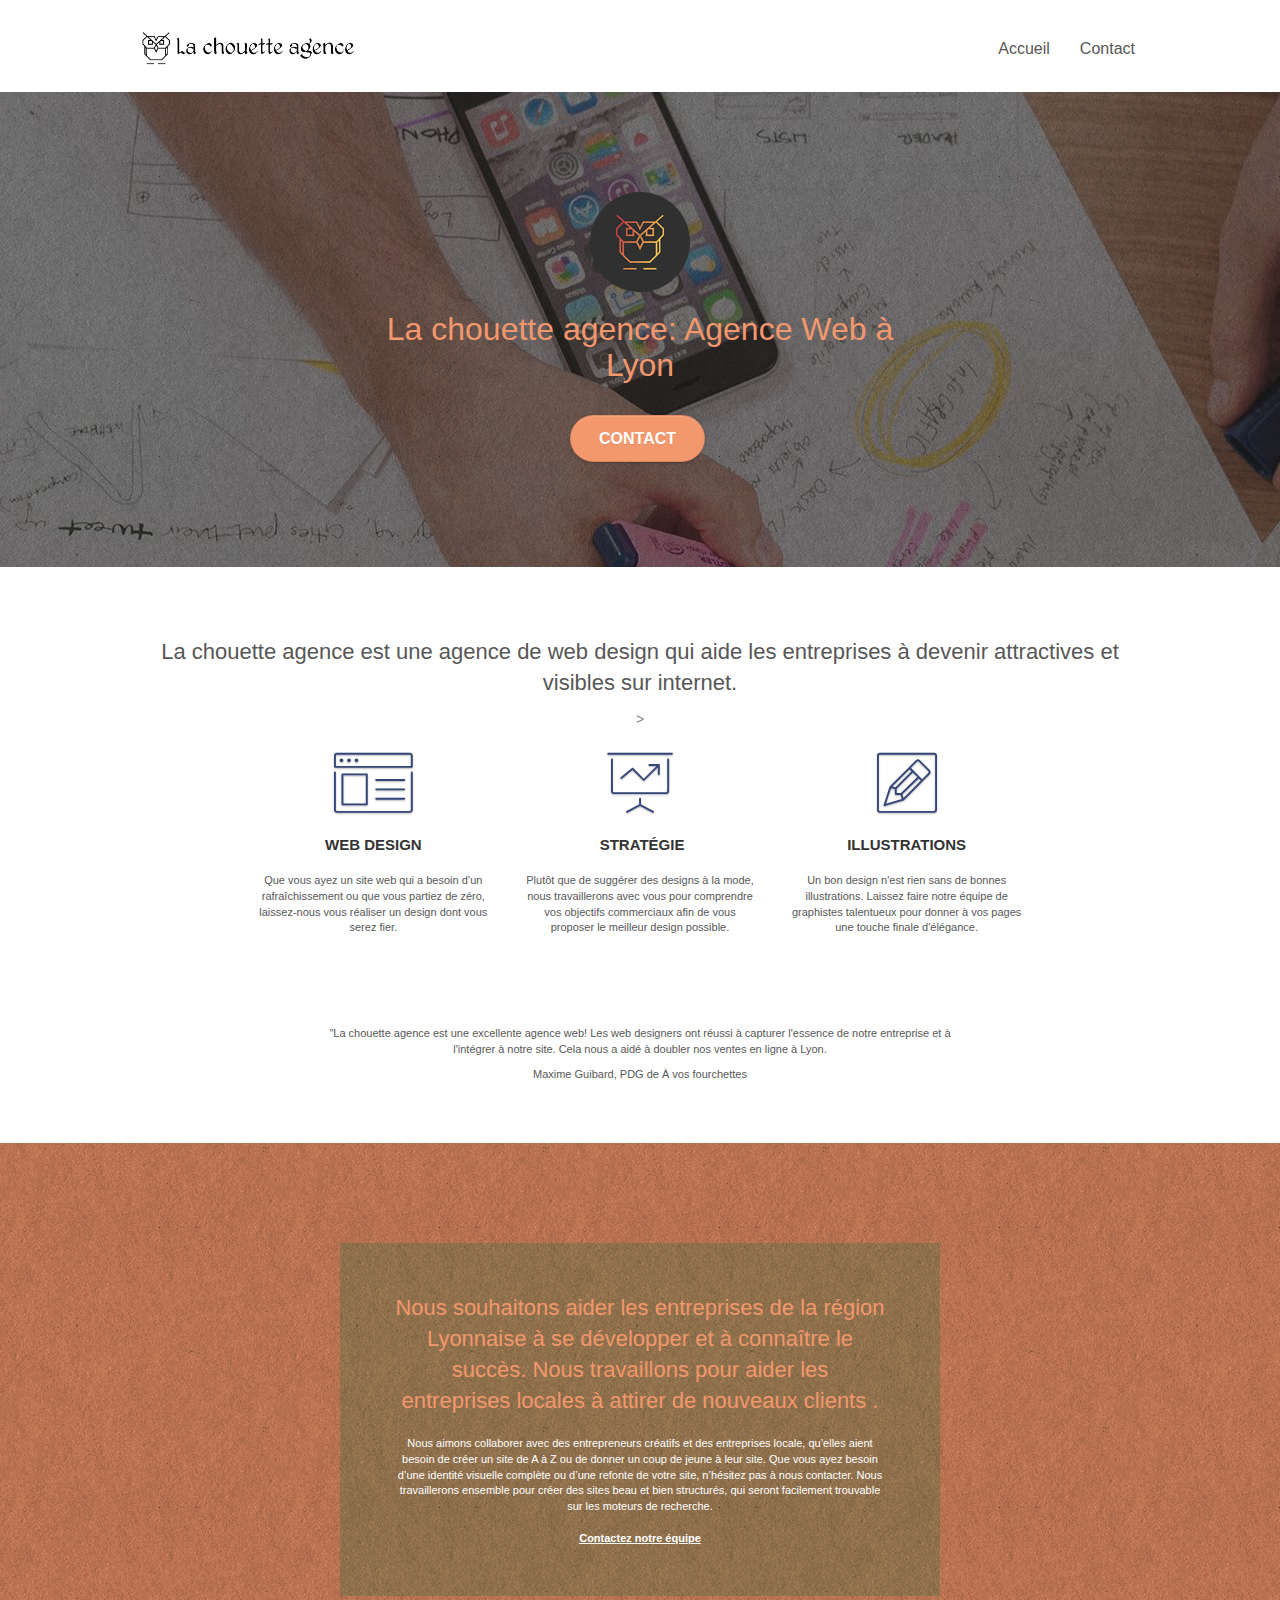
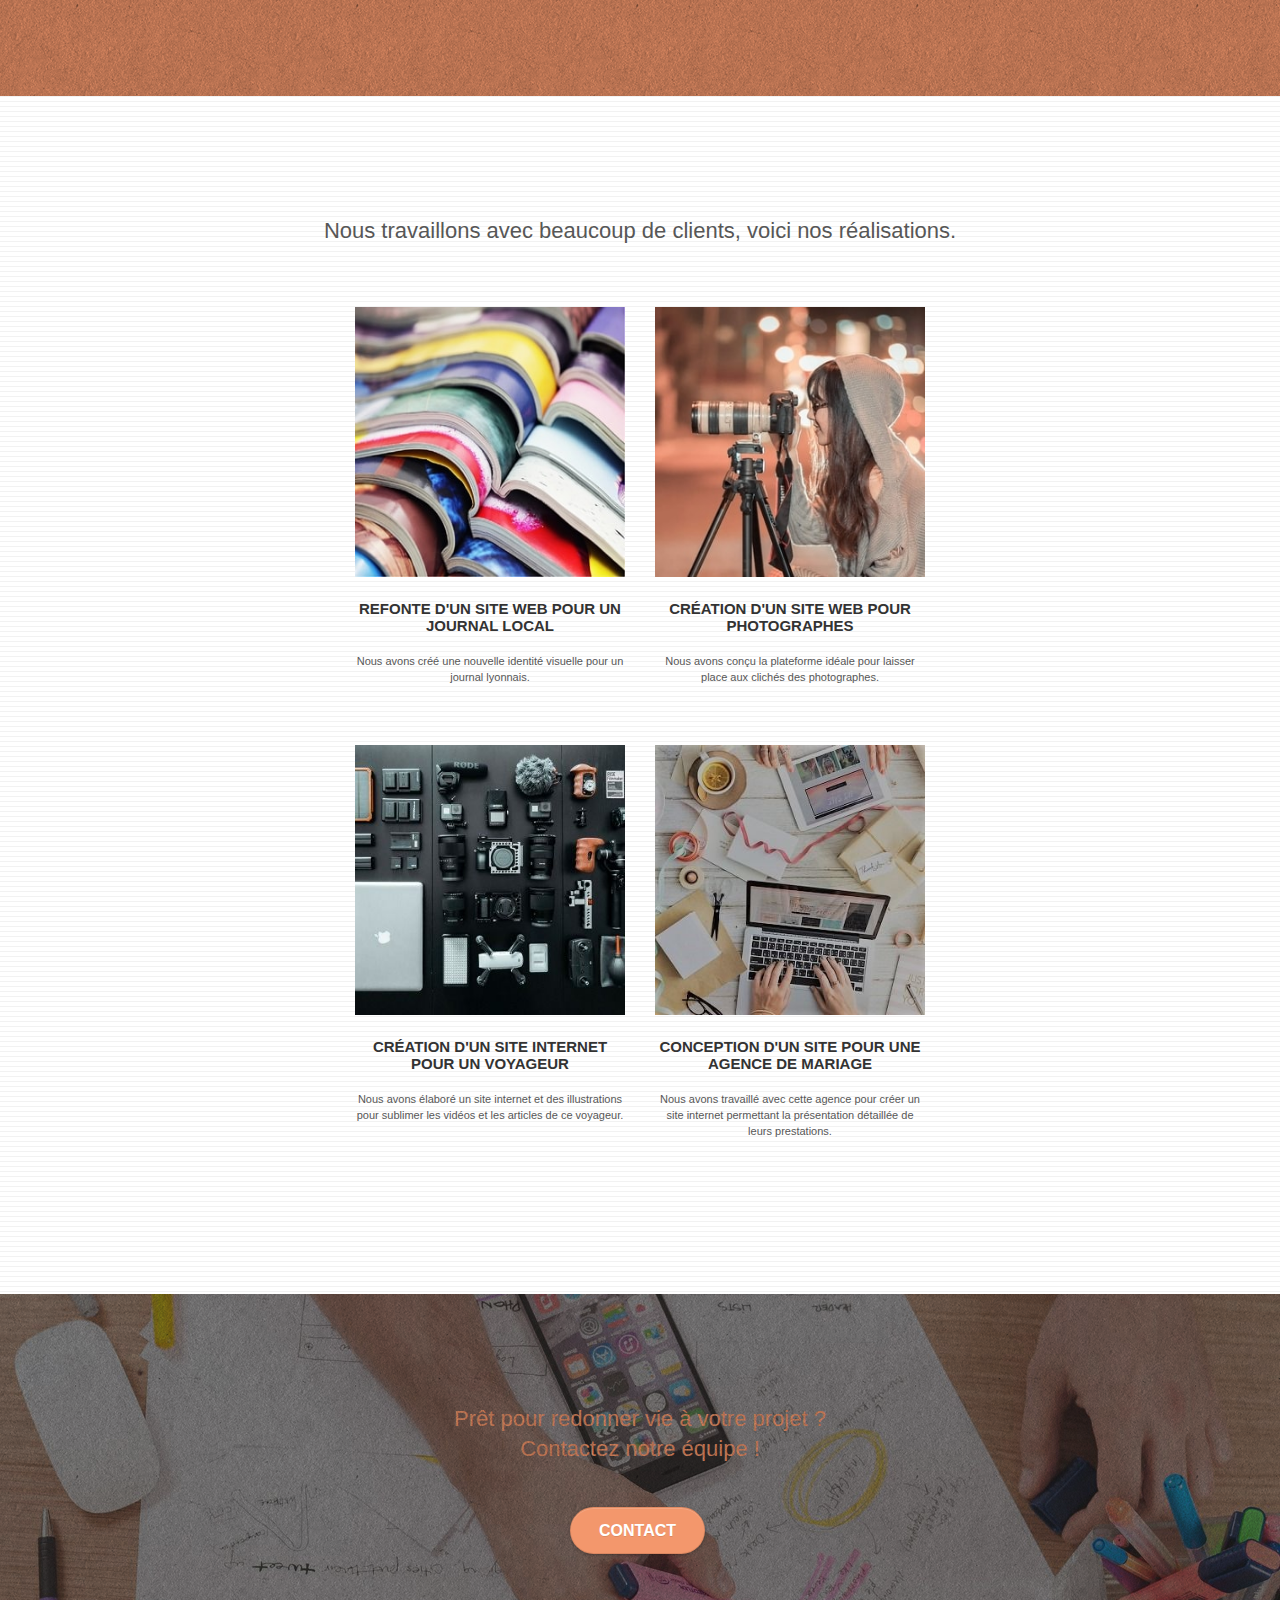
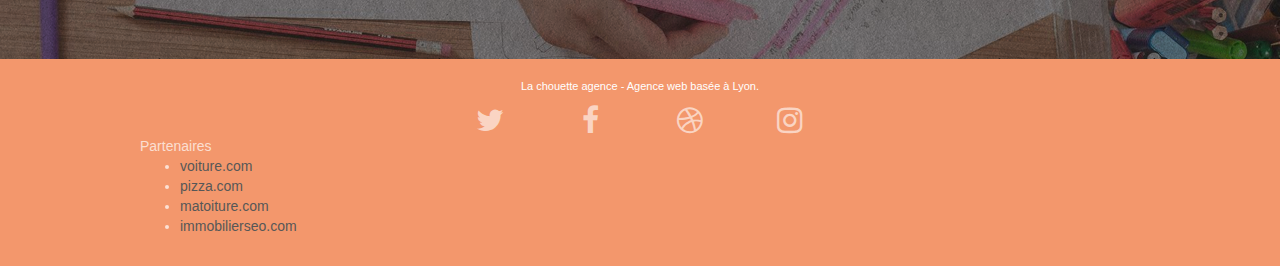
==== commit 9e149ebd: "Suppression div keywords dans le header" ====
--- a/index.html
+++ b/index.html
@@ -51,7 +51,7 @@
 			<div class="navbar-header">
 				
 				<a class="navbar-brand" href="index.html"><img src="img/la-chouette-agence.png" alt="lyon web design logo agence web meilleure agence" height="40" /></a>
-				<div class="keywords" style="color:#cccccc;font-size:1px;">Agence web à paris, stratégie web, web design, illustrations, design de site web, site web, web, internet, site internet, site</div>
+			
 				<button id="nav-toggle" type="button" class="ui-navbar-toggle navbar-toggle" data-toggle="collapse" data-target=".navbar-1">
 					<span class="sr-only">Toggle navigation</span><span class="icon-bar"></span><span class="icon-bar"></span><span class="icon-bar"></span>
 				</button>
--- a/style.css
+++ b/style.css
@@ -822,7 +822,7 @@
 }
 
 .bg-presentation {
-    background-image: url("img/image-de-presentation.bmp");
+    background-image: url("img/image-de-presentation.jpg");
 }
 
 @media (max-width: 1024px) {
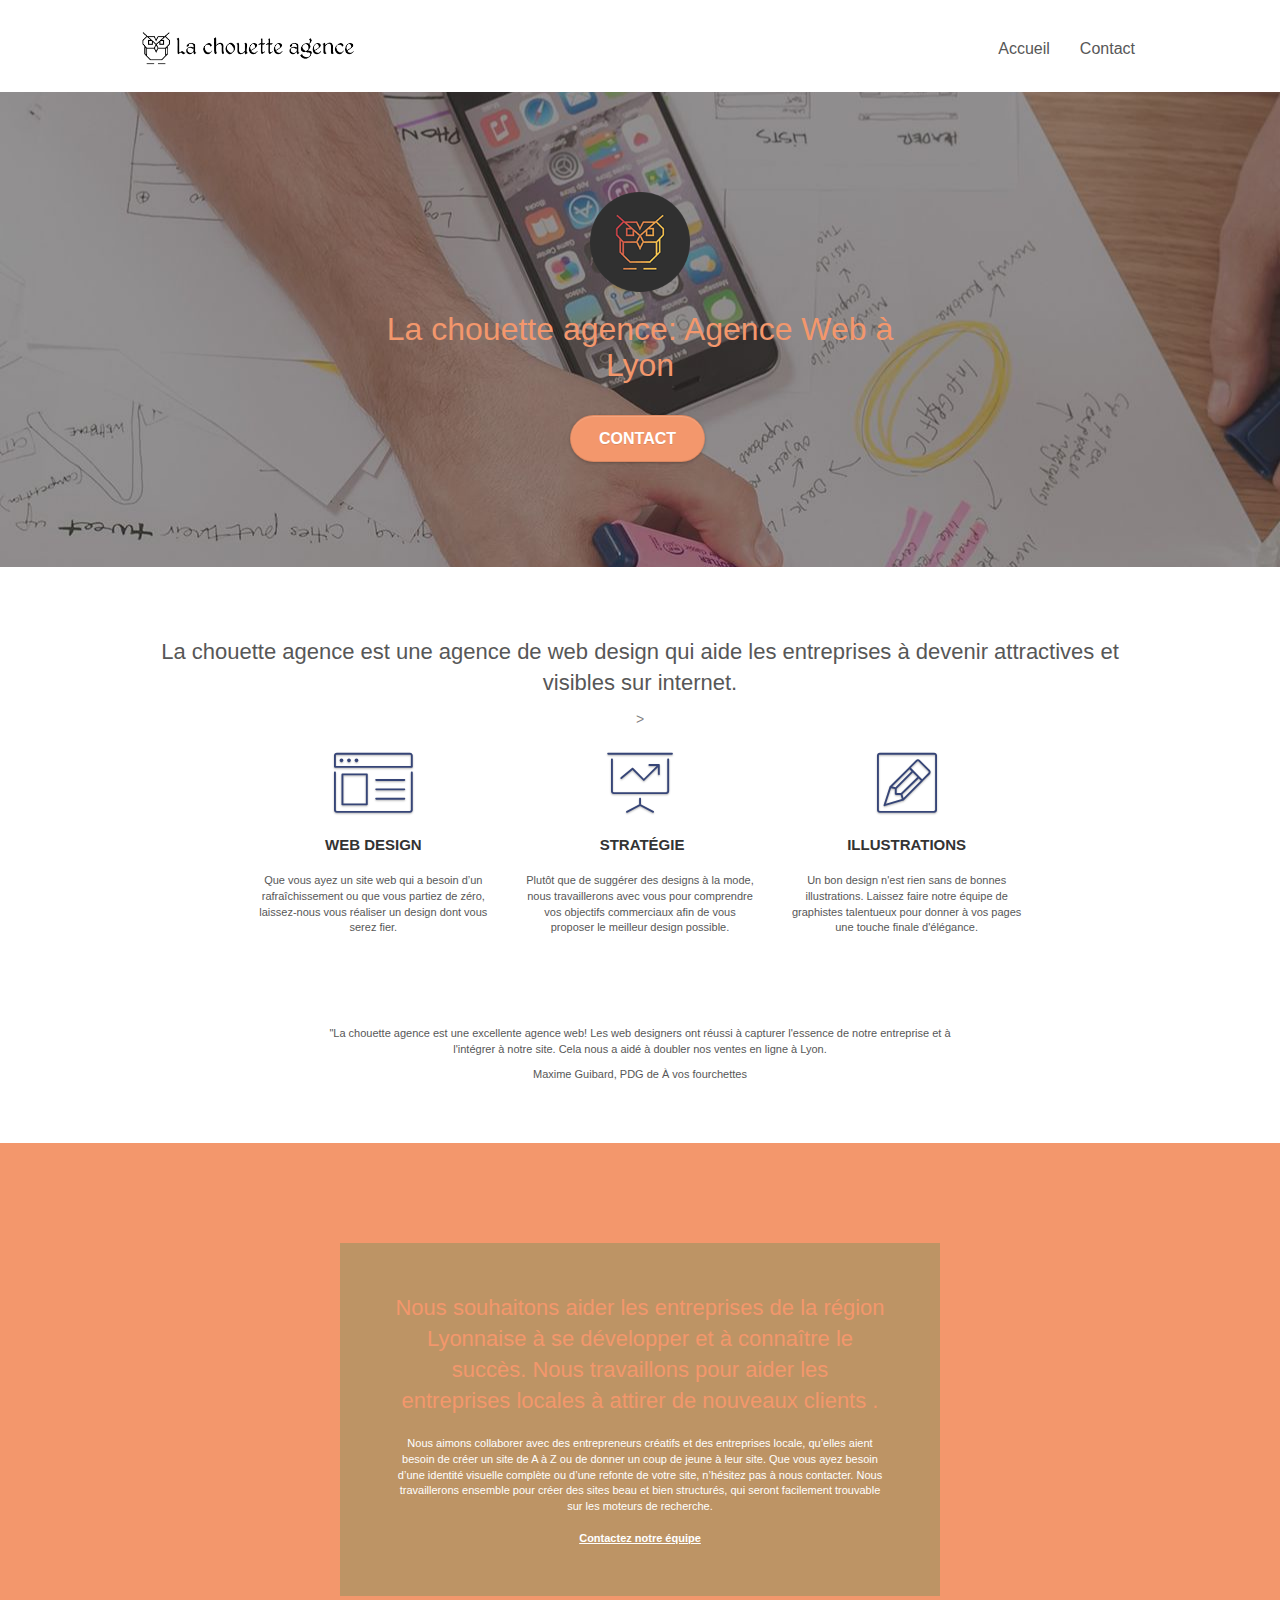
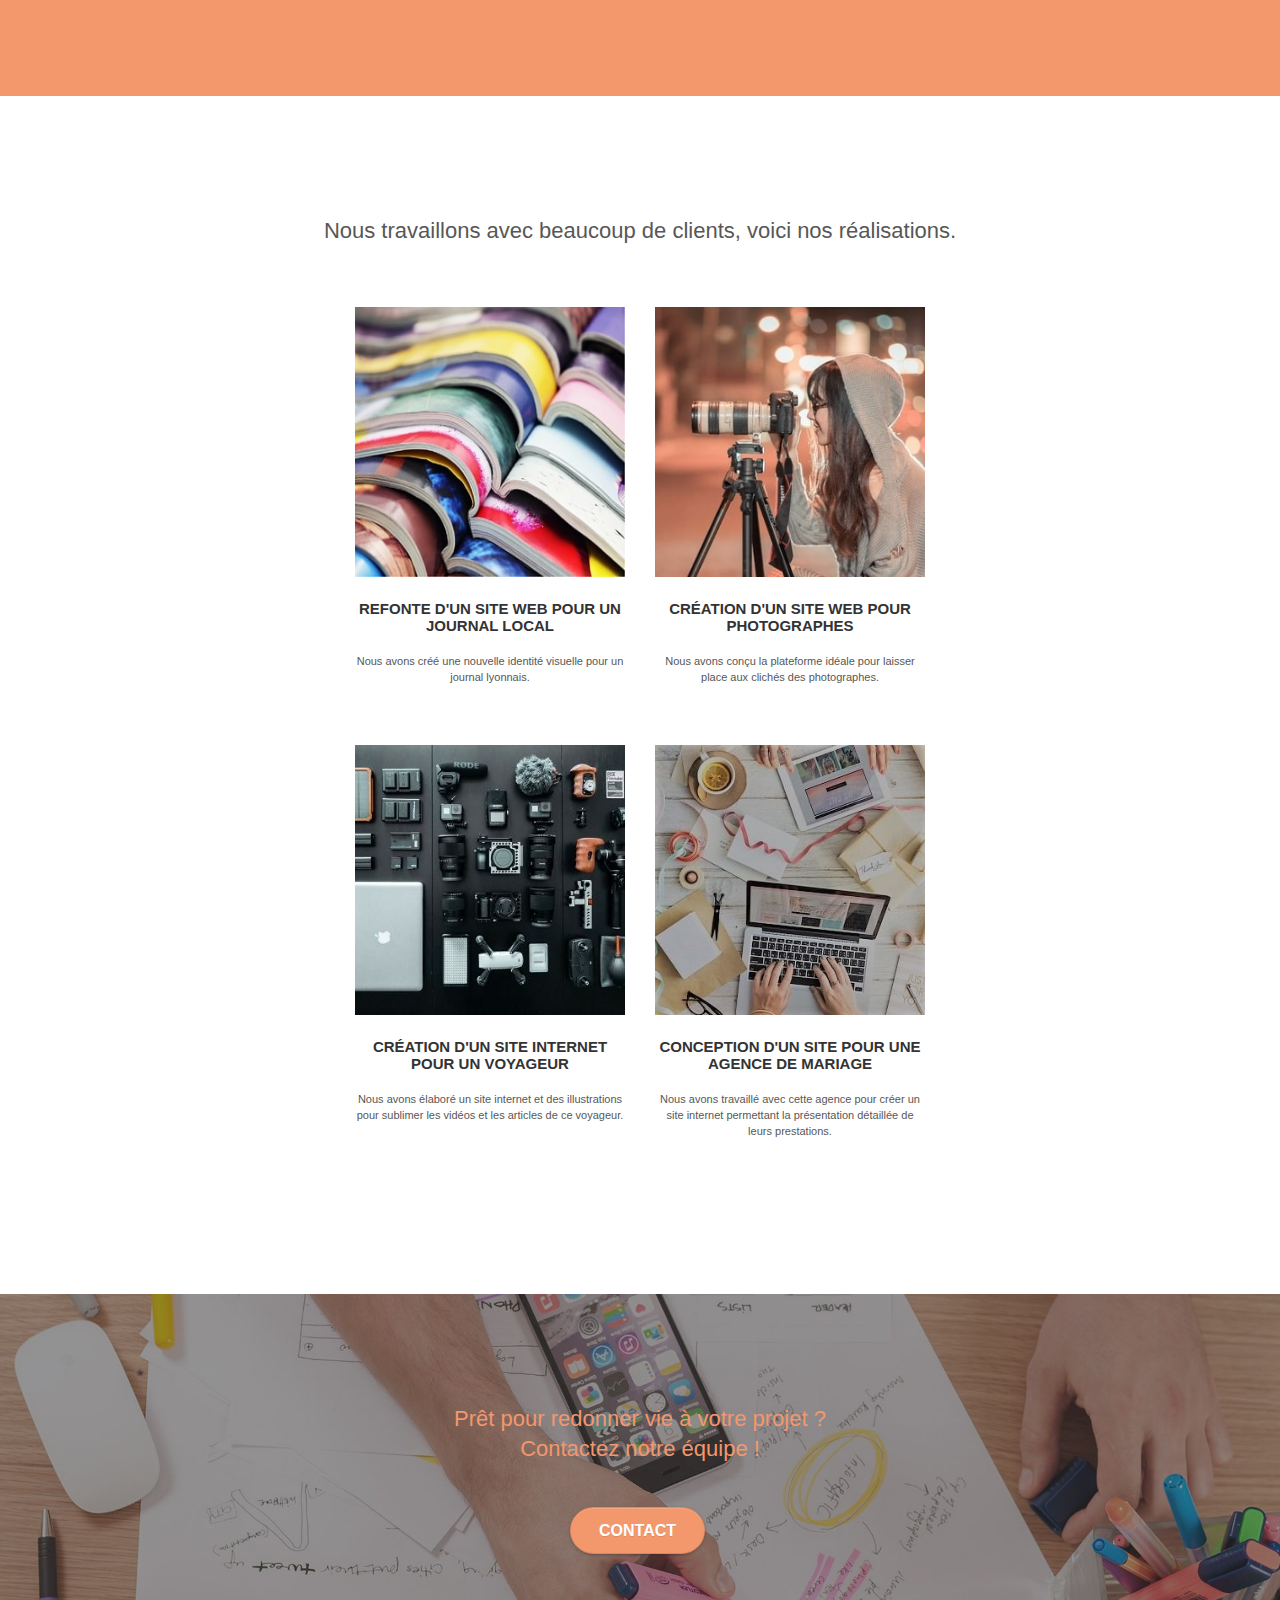
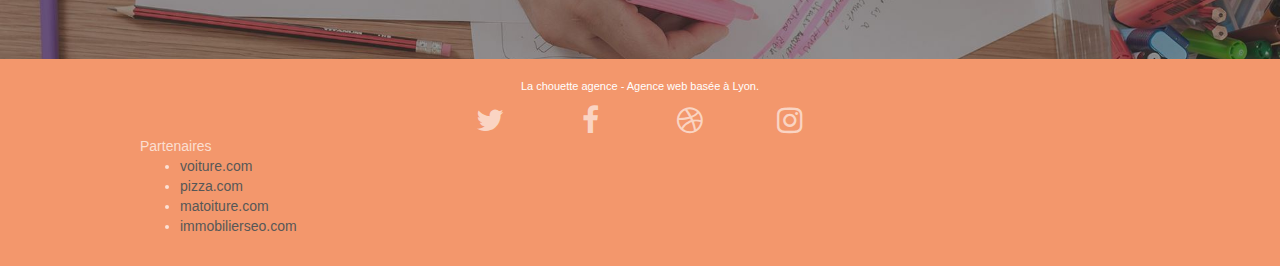
==== commit 3f33153d: "Ajout de l'attribut defer" ====
--- a/index.html
+++ b/index.html
@@ -15,11 +15,11 @@
 	<link rel="stylesheet" type="text/css" href="./css/et-line.css">
 	
     
-	<script src="./js/jquery-2.1.0.js"></script>
-	<script src="./js/bootstrap.js"></script>
-	<script src="./js/blocs.js"></script>
+	<script src="./js/jquery-2.1.0.js" defer></script>
+	<script src="./js/bootstrap.js" defer></script>
+	<script src="./js/blocs.js" defer></script>
 	<script src="./js/jquery.touchSwipe.js" defer></script>
-	<script src="./js/gmaps.js"></script>
+	<script src="./js/gmaps.js" defer></script>
 	<!-- Ajout de la meta title-->
     <title>La chouette agence - Agence webdesign à Lyon</title>
 
@@ -173,7 +173,7 @@
 		</div>
 		<div class="row tight-width-whitespace portfolio-row">
 			<div class="col-sm-6">
-				<a href="#" data-lightbox="img/1.jpg" data-gallery-id="gallery-1" data-caption="Refonte d'un site web pour un journal local" data-frame="snapshot-lb"><img src="img/1.jpg" alt="paris web design logo agence web meilleure agence et refonte site web journal" class="img-responsive portfolio-thumb" /></a>
+				<a href="#" data-lightbox="img/1.jpg" data-gallery-id="gallery-1" data-caption="Refonte d'un site web pour un journal local" data-frame="snapshot-lb"><img src="img/1.jpg" alt="lyon web design logo agence web meilleure agence et refonte site web journal" class="img-responsive portfolio-thumb" /></a>
 				<h3 class="mg-md text-center">
 					Refonte d'un site web pour un journal local
 				</h3>
@@ -182,7 +182,7 @@
 				</p>
 			</div>
 			<div class="col-sm-6">
-				<a href="#" data-lightbox="img/2.jpg" data-gallery-id="gallery-1" data-caption="Création d'un site web pour photographes" data-frame="snapshot-lb"><img src="img/2.jpg" class="img-responsive portfolio-thumb" alt="paris web design logo agence web meilleure agence, Création d'un site web pour photographes" /></a>
+				<a href="#" data-lightbox="img/2.jpg" data-gallery-id="gallery-1" data-caption="Création d'un site web pour photographes" data-frame="snapshot-lb"><img src="img/2.jpg" class="img-responsive portfolio-thumb" alt="lyon web design logo agence web meilleure agence, Création d'un site web pour photographes" /></a>
 				<h3 class="mg-md text-center">
 					Création d'un site web pour photographes
 				</h3>
@@ -193,7 +193,7 @@
 		</div>
 		<div class="row tight-width-whitespace portfolio-row">
 			<div class="col-sm-6">
-				<a href="#" data-lightbox="img/3.jpg" data-gallery-id="gallery-1" data-caption="Création d'un site internet pour un voyageur" data-frame="snapshot-lb"><img src="img/3.jpg" class="img-responsive portfolio-thumb" alt="paris web design logo agence web meilleure agence, Création d'un site web pour voyageur"/></a>
+				<a href="#" data-lightbox="img/3.jpg" data-gallery-id="gallery-1" data-caption="Création d'un site internet pour un voyageur" data-frame="snapshot-lb"><img src="img/3.jpg" class="img-responsive portfolio-thumb" alt="lyon web design logo agence web meilleure agence, Création d'un site web pour voyageur"/></a>
 				<h3 class="mg-md text-center">
 					Création d'un site internet pour un voyageur
 				</h3>
@@ -202,7 +202,7 @@
 				</p>
 			</div>
 			<div class="col-sm-6">
-				<a href="#" data-lightbox="img/4." data-gallery-id="gallery-1" data-caption="Conception d'un site pour une agence de mariage" data-frame="snapshot-lb"><img src="img/4.jpg" class="img-responsive portfolio-thumb" alt="paris web design logo agence web meilleure agence, Création d'un site web pour agence de mariage" /></a>
+				<a href="#" data-lightbox="img/4." data-gallery-id="gallery-1" data-caption="Conception d'un site pour une agence de mariage" data-frame="snapshot-lb"><img src="img/4.jpg" class="img-responsive portfolio-thumb" alt="lyon web design logo agence web meilleure agence, Création d'un site web pour agence de mariage" /></a>
 				<h3 class="mg-md text-center">
 					Conception d'un site pour une agence de mariage
 				</h3>
--- a/style.css
+++ b/style.css
@@ -78,21 +78,6 @@
 
 .bg-t-edge {
     background: top no-repeat;
-}
-
-.bloc-bg-texture::before {
-    content: "";
-    background-size: 2px 2px;
-    position: absolute;
-    top: 0;
-    bottom: 0;
-    left: 0;
-    right: 0;
-}
-
-.texture-paper::before {
-    background: url("img/texture-paper.png");
-    background-size: 280px 280px;
 }
 
 .b-parallax {
@@ -809,14 +794,6 @@
     border-color: #364577!important;
 }
 
-.bg-dots-bg {
-    background-image: url("img/dots-bg.png");
-}
-
-.bg-lines-h2-bg {
-    background-image: url("img/lines-h2-bg.png");
-}
-
 .bg-banniere {
     background-image: url("img/la-chouette-agence-banniere.jpg");
 }
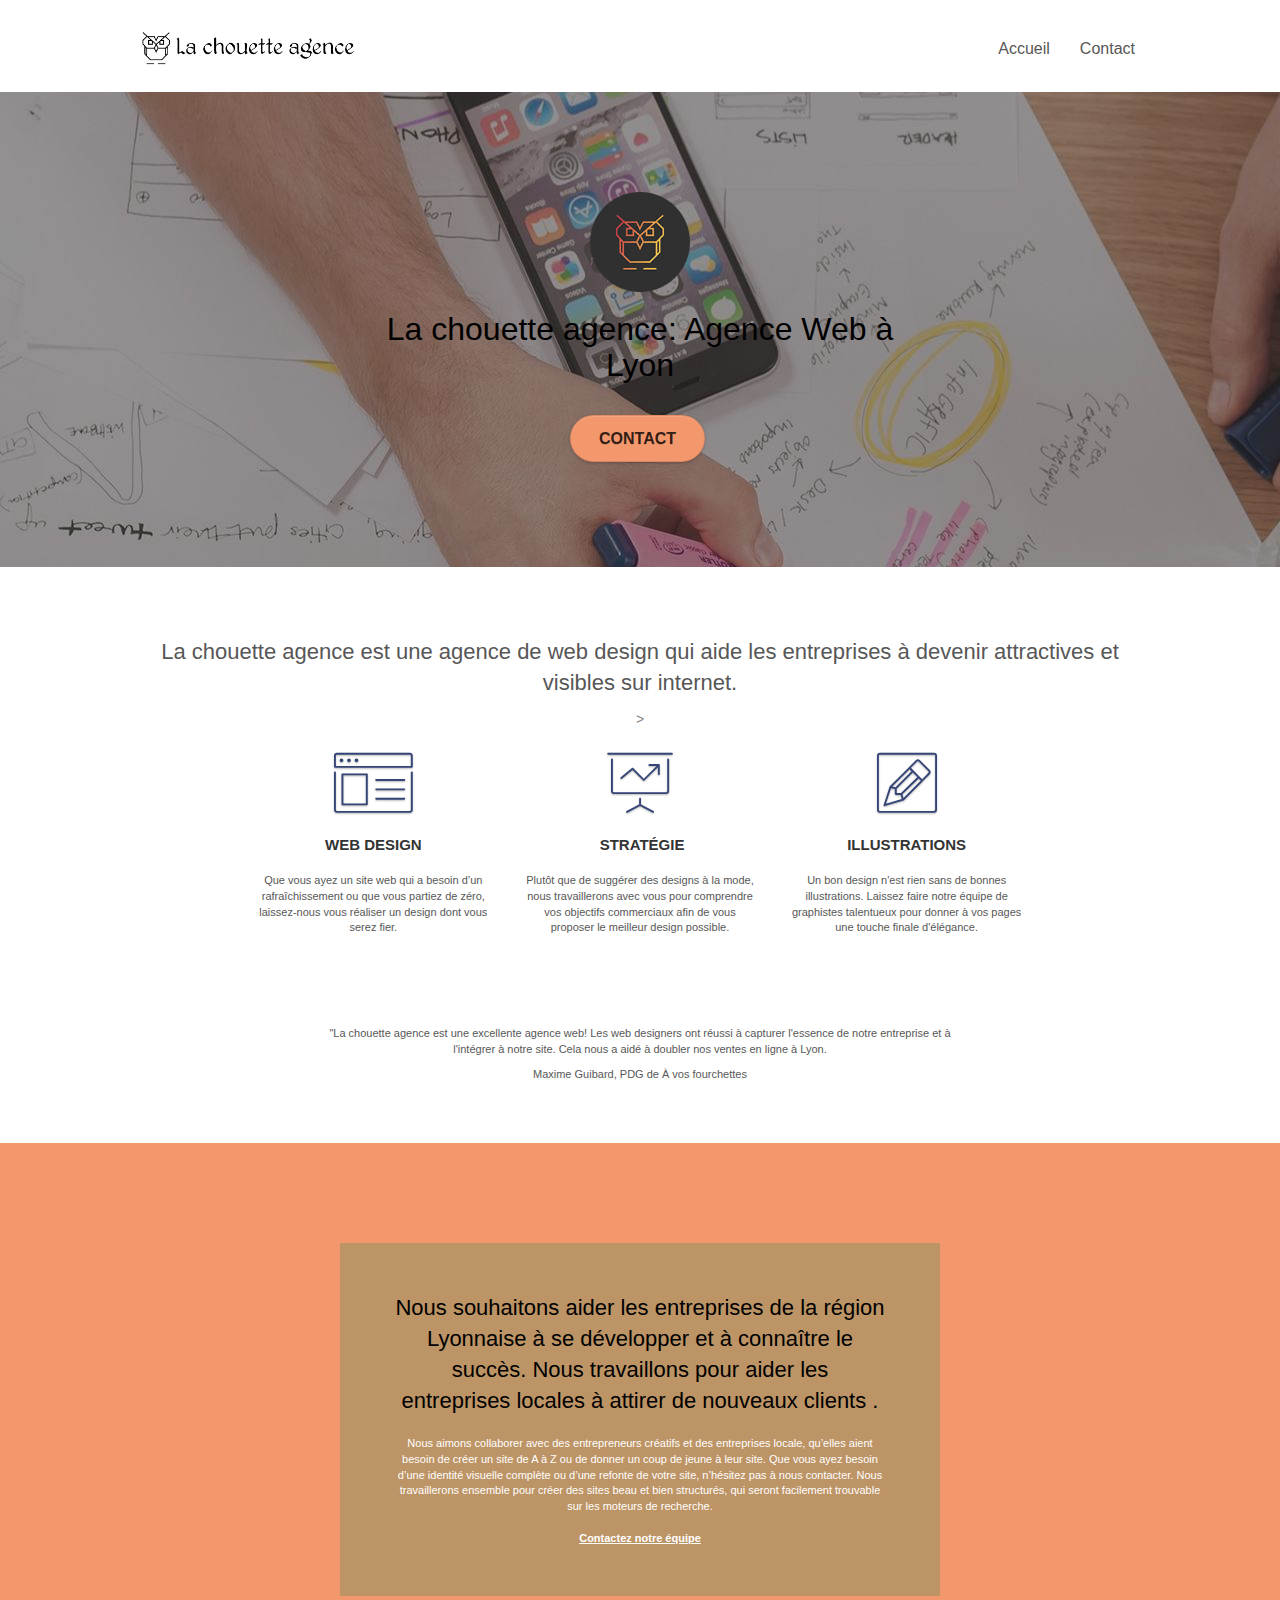
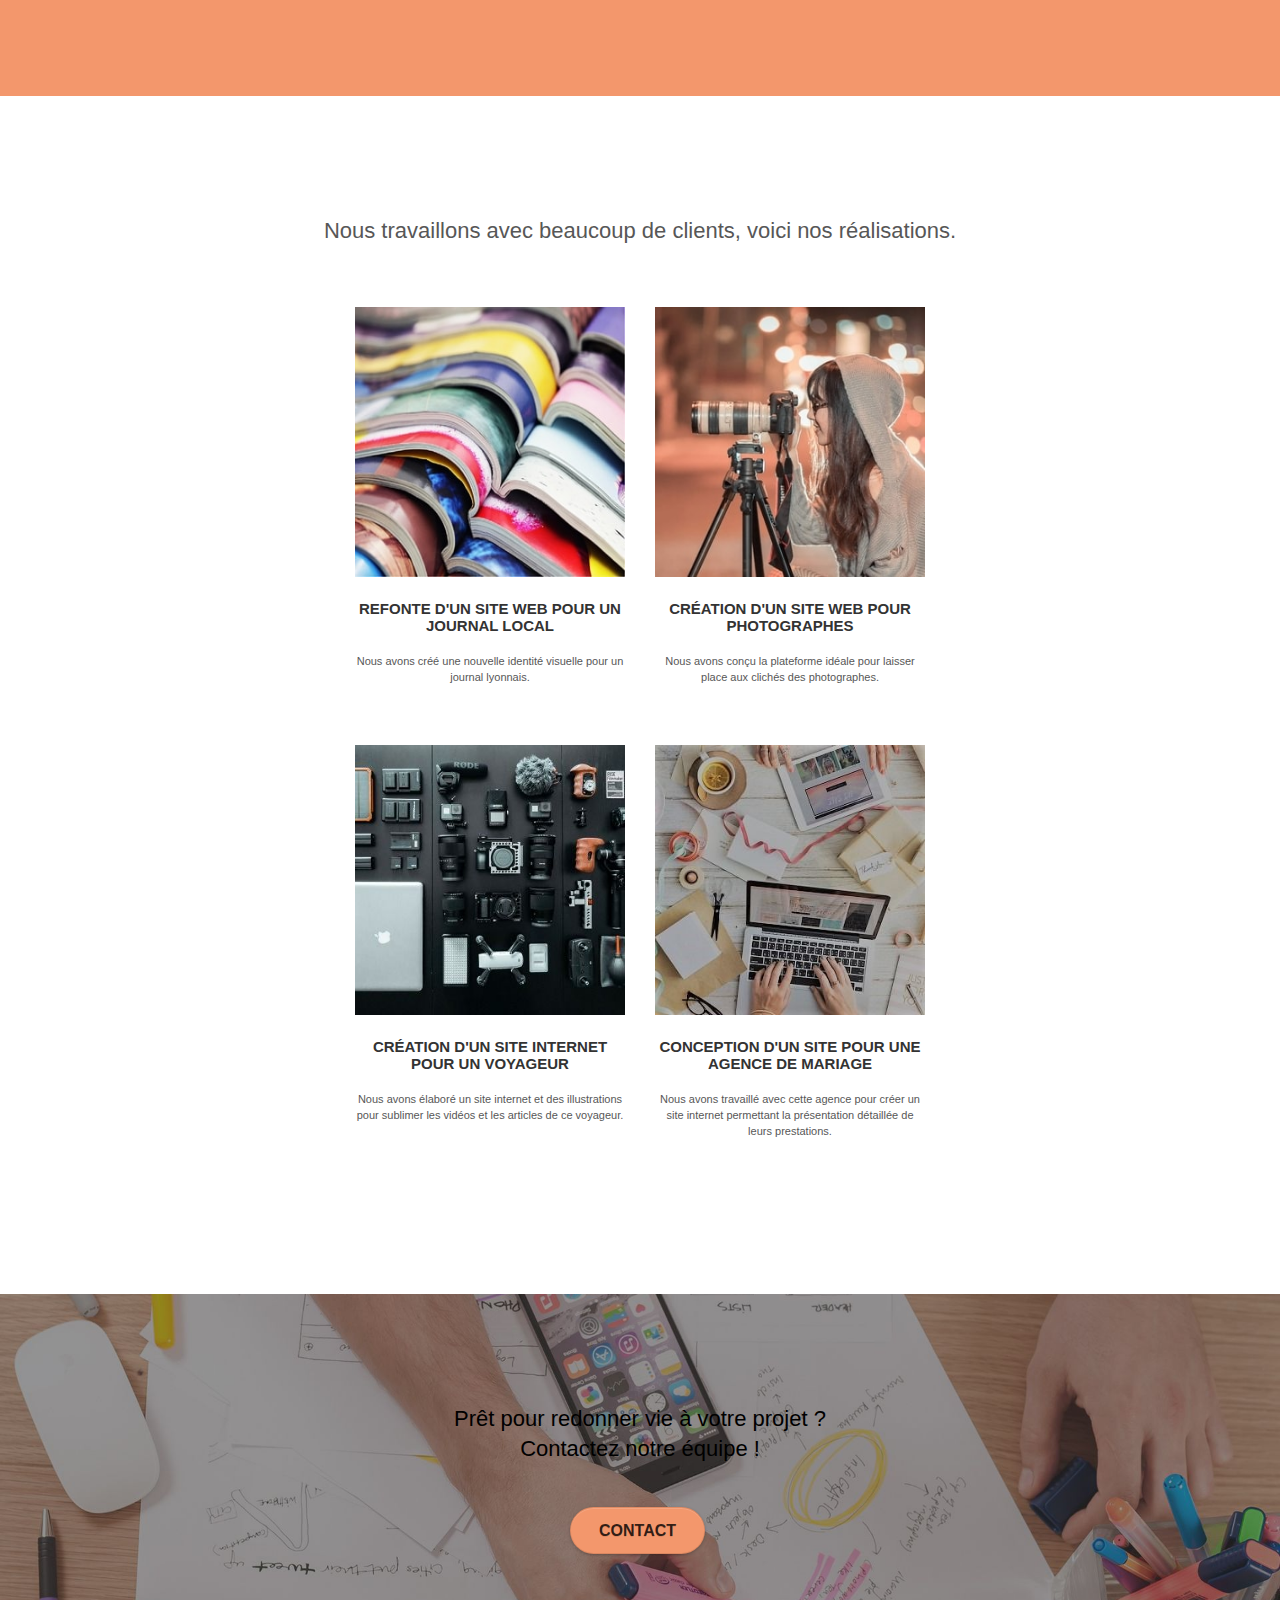
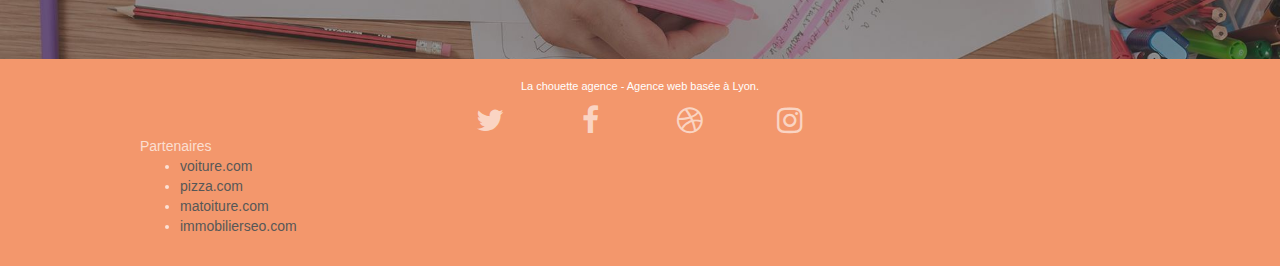
==== commit bbb37b1c: "suppression balise keywords" ====
--- a/index.html
+++ b/index.html
@@ -3,7 +3,7 @@
 <html lang="fr">
 <head>
     <meta charset="utf-8">
-	<meta name="keywords" content="seo, google, site web, site internet, agence design paris, agence design, agence design,agence design,agence design,agence design,agence design,agence design,agence design,agence design">
+
 	<!-- Ajout du contenu dans l'attribut description-->
     <meta name="description" content="La Chouette Agence est une entreprise de communication située à Lyon qui vous accompagne dans la création de vos sites web et vous aide à accroître votre visibilité sur internet.">
     <meta name="viewport" content="width=device-width, initial-scale=1.0, viewport-fit=cover">
--- a/style.css
+++ b/style.css
@@ -1,1030 +1 @@
-body {
-    margin: 0;
-    padding: 0;
-    background: #FFF;
-    overflow-x: hidden;
-    -webkit-font-smoothing: antialiased;
-    -moz-osx-font-smoothing: grayscale;
-}
-
-a,
-button {
-    transition: all .3s ease-in-out;
-    outline: none!important;
-}
-
-a:hover {
-    text-decoration: none;
-    cursor: pointer;
-}
-
-#page-loading-blocs-notifaction {
-    position: fixed;
-    top: 0;
-    bottom: 0;
-    width: 100%;
-    z-index: 100000;
-    background: #FFFFFF url("img/pageload-spinner.gif") no-repeat center center;
-}
-
-.bloc {
-    width: 100%;
-    clear: both;
-    background: 50% 50% no-repeat;
-    padding: 0 50px;
-    -webkit-background-size: cover;
-    -moz-background-size: cover;
-    -o-background-size: cover;
-    background-size: cover;
-    position: relative;
-}
-
-.bloc .container {
-    padding-left: 0;
-    padding-right: 0;
-}
-
-.bloc-lg {
-    padding: 100px 50px;
-}
-
-.bloc-md {
-    padding: 50px;
-}
-
-.bloc-sm {
-    padding: 20px 50px;
-}
-
-.bg-center,
-.bg-l-edge,
-.bg-r-edge,
-.bg-t-edge,
-.bg-b-edge,
-.bg-tl-edge,
-.bg-bl-edge,
-.bg-tr-edge,
-.bg-br-edge,
-.bg-repeat {
-    -webkit-background-size: auto!important;
-    -moz-background-size: auto!important;
-    -o-background-size: auto!important;
-    background-size: auto!important;
-}
-
-.bg-repeat {
-    background: repeat;
-}
-
-.bg-t-edge {
-    background: top no-repeat;
-}
-
-.b-parallax {
-    background-attachment: fixed;
-}
-
-.d-bloc {
-    color: rgba(255, 255, 255, .7);
-}
-
-.d-bloc button:hover {
-    color: rgba(255, 255, 255, .9);
-}
-
-.d-bloc .icon-round,
-.d-bloc .icon-square,
-.d-bloc .icon-rounded,
-.d-bloc .icon-semi-rounded-a,
-.d-bloc .icon-semi-rounded-b {
-    border-color: rgba(255, 255, 255, .9);
-}
-
-.d-bloc .divider-h span {
-    border-color: rgba(255, 255, 255, .2);
-}
-
-.d-bloc .a-btn,
-.d-bloc .navbar a,
-.d-bloc .navbar-brand,
-.d-bloc a .icon-sm,
-.d-bloc a .icon-md,
-.d-bloc a .icon-lg,
-.d-bloc a .icon-xl,
-.d-bloc h1 a,
-.d-bloc h2 a,
-.d-bloc h3 a,
-.d-bloc h4 a,
-.d-bloc h5 a,
-.d-bloc h6 a,
-.d-bloc p a {
-    color: rgba(255, 255, 255, .6);
-}
-
-.d-bloc .a-btn:hover,
-.d-bloc .navbar a:hover,
-.d-bloc .navbar-brand:hover,
-.d-bloc a:hover .icon-sm,
-.d-bloc a:hover .icon-md,
-.d-bloc a:hover .icon-lg,
-.d-bloc a:hover .icon-xl,
-.d-bloc h1 a:hover,
-.d-bloc h2 a:hover,
-.d-bloc h3 a:hover,
-.d-bloc h4 a:hover,
-.d-bloc h5 a:hover,
-.d-bloc h6 a:hover,
-.d-bloc p a:hover {
-    color: rgba(255, 255, 255, 1);
-}
-
-.d-bloc .navbar-toggle .icon-bar {
-    background: rgba(255, 255, 255, 1);
-}
-
-.d-bloc .btn-wire,
-.d-bloc .btn-wire:hover {
-    color: rgba(255, 255, 255, 1);
-    border-color: rgba(255, 255, 255, 1);
-}
-
-.d-bloc .panel {
-    color: rgba(0, 0, 0, .5);
-}
-
-.d-bloc .panel button:hover {
-    color: rgba(0, 0, 0, .7);
-}
-
-.d-bloc .panel icon {
-    border-color: rgba(0, 0, 0, .7);
-}
-
-.d-bloc .panel .divider-h span {
-    border-color: rgba(0, 0, 0, .1);
-}
-
-.d-bloc .panel .a-btn {
-    color: rgba(0, 0, 0, .6);
-}
-
-.d-bloc .panel .a-btn:hover {
-    color: rgba(0, 0, 0, 1);
-}
-
-.d-bloc .panel .btn-wire,
-.d-bloc .panel .btn-wire:hover {
-    color: rgba(0, 0, 0, .7);
-    border-color: rgba(0, 0, 0, .3);
-}
-
-.d-bloc .panel,
-.l-bloc {
-    color: rgba(0, 0, 0, .5);
-}
-
-.d-bloc .panel button:hover,
-.l-bloc button:hover {
-    color: rgba(0, 0, 0, .7);
-}
-
-.l-bloc .icon-round,
-.l-bloc .icon-square,
-.l-bloc .icon-rounded,
-.l-bloc .icon-semi-rounded-a,
-.l-bloc .icon-semi-rounded-b {
-    border-color: rgba(0, 0, 0, .7);
-}
-
-.d-bloc .panel .divider-h span,
-.l-bloc .divider-h span {
-    border-color: rgba(0, 0, 0, .1);
-}
-
-.d-bloc .panel .a-btn,
-.l-bloc .a-btn,
-.l-bloc .navbar a,
-.l-bloc .navbar-brand,
-.l-bloc a .icon-sm,
-.l-bloc a .icon-md,
-.l-bloc a .icon-lg,
-.l-bloc a .icon-xl,
-.l-bloc h1 a,
-.l-bloc h2 a,
-.l-bloc h3 a,
-.l-bloc h4 a,
-.l-bloc h5 a,
-.l-bloc h6 a,
-.l-bloc p a {
-    color: rgba(0, 0, 0, .6);
-}
-
-.d-bloc .panel .a-btn:hover,
-.l-bloc .a-btn:hover,
-.l-bloc .navbar a:hover,
-.l-bloc .navbar-brand:hover,
-.l-bloc a:hover .icon-sm,
-.l-bloc a:hover .icon-md,
-.l-bloc a:hover .icon-lg,
-.l-bloc a:hover .icon-xl,
-.l-bloc h1 a:hover,
-.l-bloc h2 a:hover,
-.l-bloc h3 a:hover,
-.l-bloc h4 a:hover,
-.l-bloc h5 a:hover,
-.l-bloc h6 a:hover,
-.l-bloc p a:hover {
-    color: rgba(0, 0, 0, 1);
-}
-
-.l-bloc .navbar-toggle .icon-bar {
-    color: rgba(0, 0, 0, .6);
-}
-
-.d-bloc .panel .btn-wire,
-.d-bloc .panel .btn-wire:hover,
-.l-bloc .btn-wire,
-.l-bloc .btn-wire:hover {
-    color: rgba(0, 0, 0, .7);
-    border-color: rgba(0, 0, 0, .3);
-}
-
-.voffset {
-    margin-top: 30px;
-}
-
-.voffset-lg {
-    margin-top: 80px;
-}
-
-.row-no-gutters {
-    margin-right: 0;
-    margin-left: 0;
-}
-
-.row.row-no-gutters > [class^="col-"],
-.row.row-no-gutters > [class*=" col-"] {
-    padding-right: 0;
-    padding-left: 0;
-}
-
-#bloc-1-hero h1 {
-    font-size: 32px;
-}
-
-.navbar {
-    margin-bottom: 0;
-    z-index: 1;
-}
-
-.navbar-brand {
-    height: auto;
-    padding: 3px 15px;
-    font-size: 25px;
-    font-weight: normal;
-    font-weight: 600;
-    line-height: 44px;
-}
-
-.navbar-brand img {
-    max-height: 200px;
-    margin: 0 5px 0 0;
-    display: inline;
-}
-
-.navbar-brand img[src$=svg] {
-    min-width: 100px;
-}
-
-.nav-center .navbar-brand img {
-    margin: 0;
-}
-
-.navbar .nav {
-    padding-top: 2px;
-    margin-right: -16px;
-    float: right;
-    z-index: 1;
-}
-
-.nav > li {
-    float: left;
-    margin-top: 4px;
-    font-size: 16px;
-}
-
-.navbar-nav .open .dropdown-menu > li > a {
-    text-align: inherit;
-}
-
-.nav > li a:hover,
-.nav > li a:focus {
-    background: transparent;
-}
-
-.navbar-toggle {
-    margin: 10px 10px 0 0;
-    border: 0px;
-}
-
-.navbar-toggle:hover {
-    background: transparent!important;
-}
-
-.navbar-toggle .icon-bar {
-    background-color: rgba(0, 0, 0, .5);
-    width: 26px;
-}
-
-.nav-invert .navbar .nav {
-    float: left;
-}
-
-.nav-invert .navbar-header,
-.nav-invert .navbar-brand {
-    float: right;
-    position: relative;
-    z-index: 2;
-}
-
-@media (min-width: 768px) {
-    .site-navigation {
-        position: absolute;
-        top: 50%;
-        right: 20px;
-        transform: translate(0, -50%);
-        -webkit-transform: translateY(-50%);
-    }
-    .nav > li .dropdown-menu a,
-    .nav > li .dropdown-menu a:hover {
-        color: #484848;
-    }
-    .nav-invert .site-navigation {
-        left: 0;
-        right: 0;
-    }
-    .nav-center {
-        text-align: center;
-    }
-    .nav-center .navbar-header {
-        width: 100%;
-    }
-    .nav-center .navbar-header,
-    .nav-center .navbar-brand,
-    .nav-center .nav > li {
-        float: none;
-        display: inline-block;
-    }
-    .nav-center .site-navigation {
-        position: relative;
-        width: 100%;
-        right: 0;
-        margin-right: 0px;
-        margin-top: 20px;
-    }
-    .nav-center.mini-nav .navbar-toggle {
-        float: none;
-        margin: 10px auto 0;
-    }
-}
-
-.nav > li > .dropdown a {
-    background: none!important;
-    display: block;
-    padding: 14px 15px;
-}
-
-nav .caret {
-    margin: 0 5px;
-}
-
-.dropdown-menu .dropdown-menu {
-    top: -8px;
-    left: 100%;
-}
-
-.dropdown-menu .dropmenu-flow-right {
-    top: 100%;
-    left: 0;
-    margin-left: -1px;
-    border-top-left-radius: 0;
-    border-top-right-radius: 0;
-}
-
-.dropdown-menu .dropdown span {
-    border: 4px solid black;
-    border-top-color: transparent;
-    border-right-color: transparent;
-    border-bottom-color: transparent;
-    margin: 6px -5px 0 0!important;
-    float: right;
-}
-
-.mg-md {
-    margin-top: 10px;
-    margin-bottom: 20px;
-}
-
-.mg-lg {
-    margin-top: 10px;
-    margin-bottom: 40px;
-}
-
-.btn {
-    margin: 0 5px 5px 0;
-}
-
-.btn.pull-right {
-    margin: 0 0 5px 5px;
-}
-
-.btn-d,
-.btn-d:hover,
-.btn-d:focus {
-    color: #FFF;
-    background: rgba(0, 0, 0, .3);
-}
-
-button {
-    outline: none!important;
-}
-
-.btn-rd {
-    border-radius: 40px;
-}
-
-.btn-clean {
-    border: 1px solid rgba(0, 0, 0, .08);
-    border-bottom-color: rgba(0, 0, 0, .1);
-    text-shadow: 0 1px 0 rgba(0, 0, 1, .1);
-    box-shadow: 0 1px 3px rgba(0, 0, 1, .25), inset 0 1px 0 0 rgba(255, 255, 255, .15);
-}
-
-.icon-md {
-    font-size: 30px!important;
-}
-
-.icon-lg {
-    font-size: 60px!important;
-}
-
-.sm-shadow {
-    text-shadow: 0 1px 2px rgba(0, 0, 0, .3);
-}
-
-.panel-sq,
-.panel-sq .panel-heading,
-.panel-sq .panel-footer {
-    border-radius: 0;
-}
-
-.panel-rd {
-    border-radius: 30px;
-}
-
-.panel-rd .panel-heading {
-    border-radius: 29px 29px 0 0;
-}
-
-.panel-rd .panel-footer {
-    border-radius: 0 0 29px 29px;
-}
-
-.form-control {
-    border-color: rgba(0, 0, 0, .1);
-    box-shadow: none;
-}
-
-.scrollToTop {
-    width: 40px;
-    height: 40px;
-    position: fixed;
-    bottom: 20px;
-    right: 20px;
-    opacity: 0;
-    z-index: 500;
-    transition: all .3s ease-in-out;
-}
-
-.scrollToTop span {
-    margin-top: 6px;
-}
-
-.showScrollTop {
-    font-size: 14px;
-    opacity: 1;
-}
-
-a[data-lightbox] {
-    position: relative;
-    display: block;
-    text-align: center;
-}
-
-a[data-lightbox]:hover::before {
-    content: "+";
-    font-family: "HelveticaNeue-Light", "Helvetica Neue Light", "Helvetica Neue", Helvetica, Arial;
-    font-size: 32px;
-    width: 50px;
-    height: 50px;
-    margin-left: -25px;
-    border-radius: 50%;
-    background: rgba(0, 0, 0, .6);
-    color: #FFF;
-    font-weight: 100;
-    z-index: 1;
-    position: absolute;
-    top: 50%;
-    transform: translateY(-50%);
-    -webkit-transform: translateY(-50%);
-}
-
-a[data-lightbox]:hover img {
-    opacity: 0.6;
-    -webkit-animation-fill-mode: none;
-    animation-fill-mode: none;
-}
-
-#lightbox-modal {
-    display: flex;
-    align-items: center;
-}
-
-#lightbox-modal .modal-dialog {
-    width: 90%;
-    max-width: 900px;
-    margin: 0 auto 0;
-}
-
-#lightbox-modal .modal-dialog img {
-    max-height: 90vh;
-    margin: 0 auto;
-}
-
-.lightbox-caption {
-    padding: 20px;
-    color: #FFF;
-    background: rgba(0, 0, 0, .5);
-    position: absolute;
-    left: 15px;
-    right: 15px;
-    bottom: 5px;
-}
-
-.close-lightbox {
-    color: #FFF;
-    font-size: 30px;
-    position: absolute;
-    top: 20px;
-    right: 20px;
-    z-index: 20;
-    background: rgba(0, 0, 0, .5);
-    border: none;
-    line-height: 30px;
-    padding: 0 9px 5px;
-    opacity: 0.3;
-}
-
-.close-lightbox:hover,
-.next-lightbox:hover,
-.prev-lightbox:hover {
-    opacity: 1.0;
-    color: #FFF;
-}
-
-.next-lightbox,
-.prev-lightbox {
-    font-size: 20px;
-    color: rgba(255, 255, 255, .9);
-    background: rgba(0, 0, 0, .5);
-    transition: all .2s ease-in-out;
-    position: absolute;
-    top: 45%;
-    z-index: 1;
-    opacity: 0.4;
-}
-
-.next-lightbox {
-    padding: 6px 8px 1px 13px;
-    right: 25px;
-}
-
-.prev-lightbox {
-    padding: 6px 13px 1px 10px;
-    left: 25px;
-}
-
-.snapshot-lb .modal-body {
-    padding-bottom: 45px;
-}
-
-.snapshot-lb .lightbox-caption {
-    padding: 0;
-    color: rgba(0, 0, 0, .5);
-    background: none;
-}
-
-h1,
-h2,
-h3,
-h4,
-h5,
-h6,
-p,
-label,
-.btn,
-a {
-    font-family: "helvetica";
-    font-weight: 400;
-    color: #575757!important;
-}
-
-.container {
-    max-width: 1000px;
-}
-
-.hero-bloc-text {
-    font-size: 38px;
-}
-
-.hero-bloc-text-sub {
-    font-size: 36px;
-}
-
-.statement-bloc-text {
-    line-height: 26px;
-    font-style: italic;
-    font-size: 20px;
-    text-align: center;
-    font-weight: lighter;
-    max-width: 520px;
-    margin: auto auto auto auto;
-}
-
-p {
-    font-size: 11px;
-}
-
-.tight-width-whitespace {
-    max-width: 600px;
-    margin: auto auto auto auto;
-}
-
-.h1 {
-    font-size: 20px;
-    font-family: "Open Sans";
-}
-
-.cta-hero {
-    margin-top: 22px;
-    color: #FFFFFF!important;
-    text-transform: uppercase;
-    padding: 12px 28px 12px 28px;
-    font-size: 16px;
-    font-weight: 700;
-}
-
-.social {
-    max-width: 400px;
-    margin: auto auto auto auto;
-}
-
-h2 {
-    font-size: 22px;
-    line-height: 1.4em;
-}
-
-h3 {
-    font-size: 15px;
-    text-transform: uppercase;
-    font-weight: 700;
-    color: #333333!important;
-}
-
-.med-width-whitespace {
-    max-width: 800px;
-    margin: auto auto auto auto;
-    box-shadow: 0px 0px 0px #000000;
-}
-
-h1 {
-    color: #333333!important;
-}
-
-h4 {
-    color: #333333!important;
-}
-
-.icons {
-    margin-bottom: 14px;
-    margin-top: 24px;
-}
-
-.white {
-    color: #FFFFFF!important;
-}
-
-.portfolio-thumb {
-    margin-bottom: 24px;
-}
-
-.portfolio-row {
-    margin-bottom: 44px;
-    margin-top: 50px;
-}
-
-.avatar {
-    box-shadow: 0px 4px 9px rgba(0, 0, 0, 0.3);
-}
-
-.black-background {
-    background-color: rgba(165, 147, 99, 0.7);
-    padding: 40px 40px 40px 40px;
-}
-
-.bold-link {
-    font-weight: 900;
-    text-decoration: underline!important;
-}
-
-.bgc-white {
-    background-color: #FFFFFF;
-}
-
-.bgc-dark-slate-blue {
-    background-color: #364577;
-}
-
-.bgc-atomic-tangerine {
-    background-color: #F3976C;
-}
-
-.tc-white {
-    color: #F3976C!important;
-}
-
-.btn-atomic-tangerine {
-    background: #F3976C;
-    color: #FFFFFF!important;
-}
-
-.btn-atomic-tangerine:hover {
-    background: #c27956!important;
-    color: #FFFFFF!important;
-}
-
-.ltc-white {
-    color: #FFFFFF!important;
-}
-
-.ltc-white:hover {
-    color: #cccccc!important;
-}
-
-.ltc-atomic-tangerine {
-    color: #F3976C!important;
-}
-
-.ltc-atomic-tangerine:hover {
-    color: #c27956!important;
-}
-
-.icon-dark-slate-blue {
-    color: #364577!important;
-    border-color: #364577!important;
-}
-
-.bg-banniere {
-    background-image: url("img/la-chouette-agence-banniere.jpg");
-}
-
-.bg-presentation {
-    background-image: url("img/image-de-presentation.jpg");
-}
-
-@media (max-width: 1024px) {
-    .bloc {
-        padding-left: 20px;
-        padding-right: 20px;
-    }
-    .bloc.full-width-bloc,
-    .bloc-tile-2.full-width-bloc .container,
-    .bloc-tile-3.full-width-bloc .container,
-    .bloc-tile-4.full-width-bloc .container {
-        padding-left: 0;
-        padding-right: 0;
-    }
-}
-
-@media (max-width: 992px) and (min-width: 768px) {
-    .navbar .nav {
-        max-width: 80%
-    }
-    .nav-center.navbar .nav {
-        max-width: 100%
-    }
-}
-
-@media only screen and (min-device-width: 768px) and (max-device-width: 1024px) and (orientation: landscape) {
-    .b-parallax {
-        background-attachment: scroll;
-    }
-}
-
-@media only screen and (min-device-width: 1024px) and (max-device-width: 1366px) and (-webkit-min-device-pixel-ratio: 1.5) {
-    .b-parallax {
-        background-attachment: scroll;
-    }
-}
-
-@media (max-width: 991px) {
-    .container {
-        width: 100%;
-    }
-    .b-parallax {
-        background-attachment: scroll;
-    }
-    .page-container,
-    #hero-bloc {
-        overflow-x: hidden;
-        position: relative;
-    }
-    .bloc {
-        padding-left: constant(safe-area-inset-left);
-        padding-right: constant(safe-area-inset-right);
-    }
-    .bloc-group,
-    .bloc-group .bloc {
-        display: block;
-        width: 100%;
-    }
-    .bloc-fill-screen .fill-bloc-top-edge,
-    .bloc-fill-screen .fill-bloc-bottom-edge {
-        padding: 0 20px;
-        padding-left: constant(safe-area-inset-left);
-        padding-right: constant(safe-area-inset-right);
-    }
-}
-
-@media (max-width: 767px) {
-    .page-container {
-        overflow-x: hidden;
-        position: relative;
-    }
-    h1,
-    h2,
-    h3,
-    h4,
-    h5,
-    h6,
-    p,
-    #disqus_thread {
-        padding-left: 10px!important;
-        padding-right: 10px!important;
-    }
-    .b-parallax {
-        background-attachment: scroll;
-    }
-    .navbar .nav {
-        padding-top: 0;
-        border-top: 1px solid rgba(0, 0, 0, .2);
-        float: none!important;
-    }
-    .navbar.row {
-        margin-left: 0;
-        margin-right: 0;
-    }
-    .site-navigation {
-        position: inherit;
-        transform: none;
-        -webkit-transform: none;
-        -ms-transform: none;
-    }
-    .nav > li {
-        margin-top: 0;
-        border-bottom: 1px solid rgba(0, 0, 0, .1);
-        background: rgba(0, 0, 0, .05);
-        text-align: left;
-        padding-left: 15px;
-        width: 100%;
-    }
-    .nav > li:hover {
-        background: rgba(0, 0, 0, .08);
-    }
-    .dropdown .dropdown a .caret {
-        float: none;
-        margin: 5px 0 0 10px!important;
-        border: 4px solid black;
-        border-bottom-color: transparent;
-        border-right-color: transparent;
-        border-left-color: transparent;
-    }
-    #hero-bloc .navbar .nav {
-        background: rgba(0, 0, 0, .8);
-    }
-    #hero-bloc .navbar .nav a {
-        color: rgba(255, 255, 255, .6);
-    }
-    .hero {
-        padding: 50px 0;
-    }
-    .hero-nav {
-        left: -1px;
-        right: -1px;
-    }
-    .navbar-collapse {
-        padding: 0;
-        overflow-x: hidden;
-        -webkit-box-shadow: none;
-        box-shadow: none;
-    }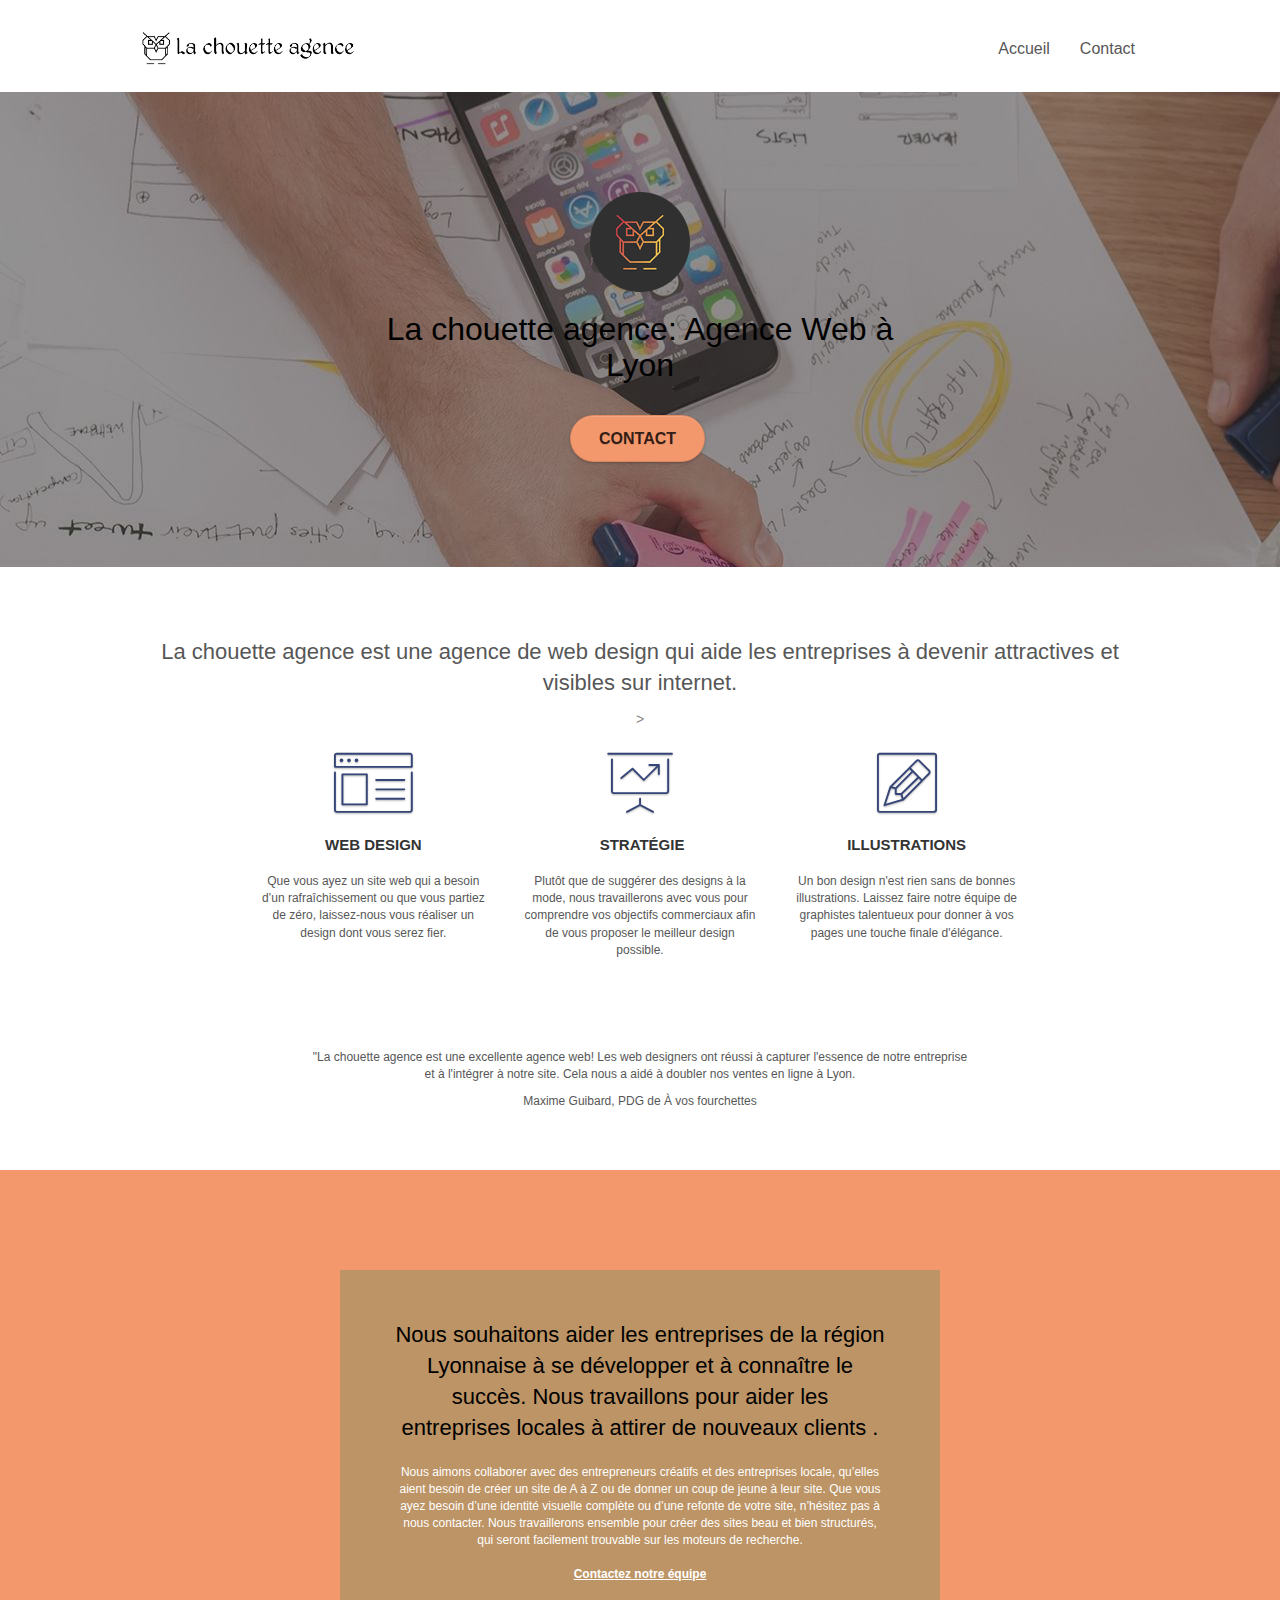
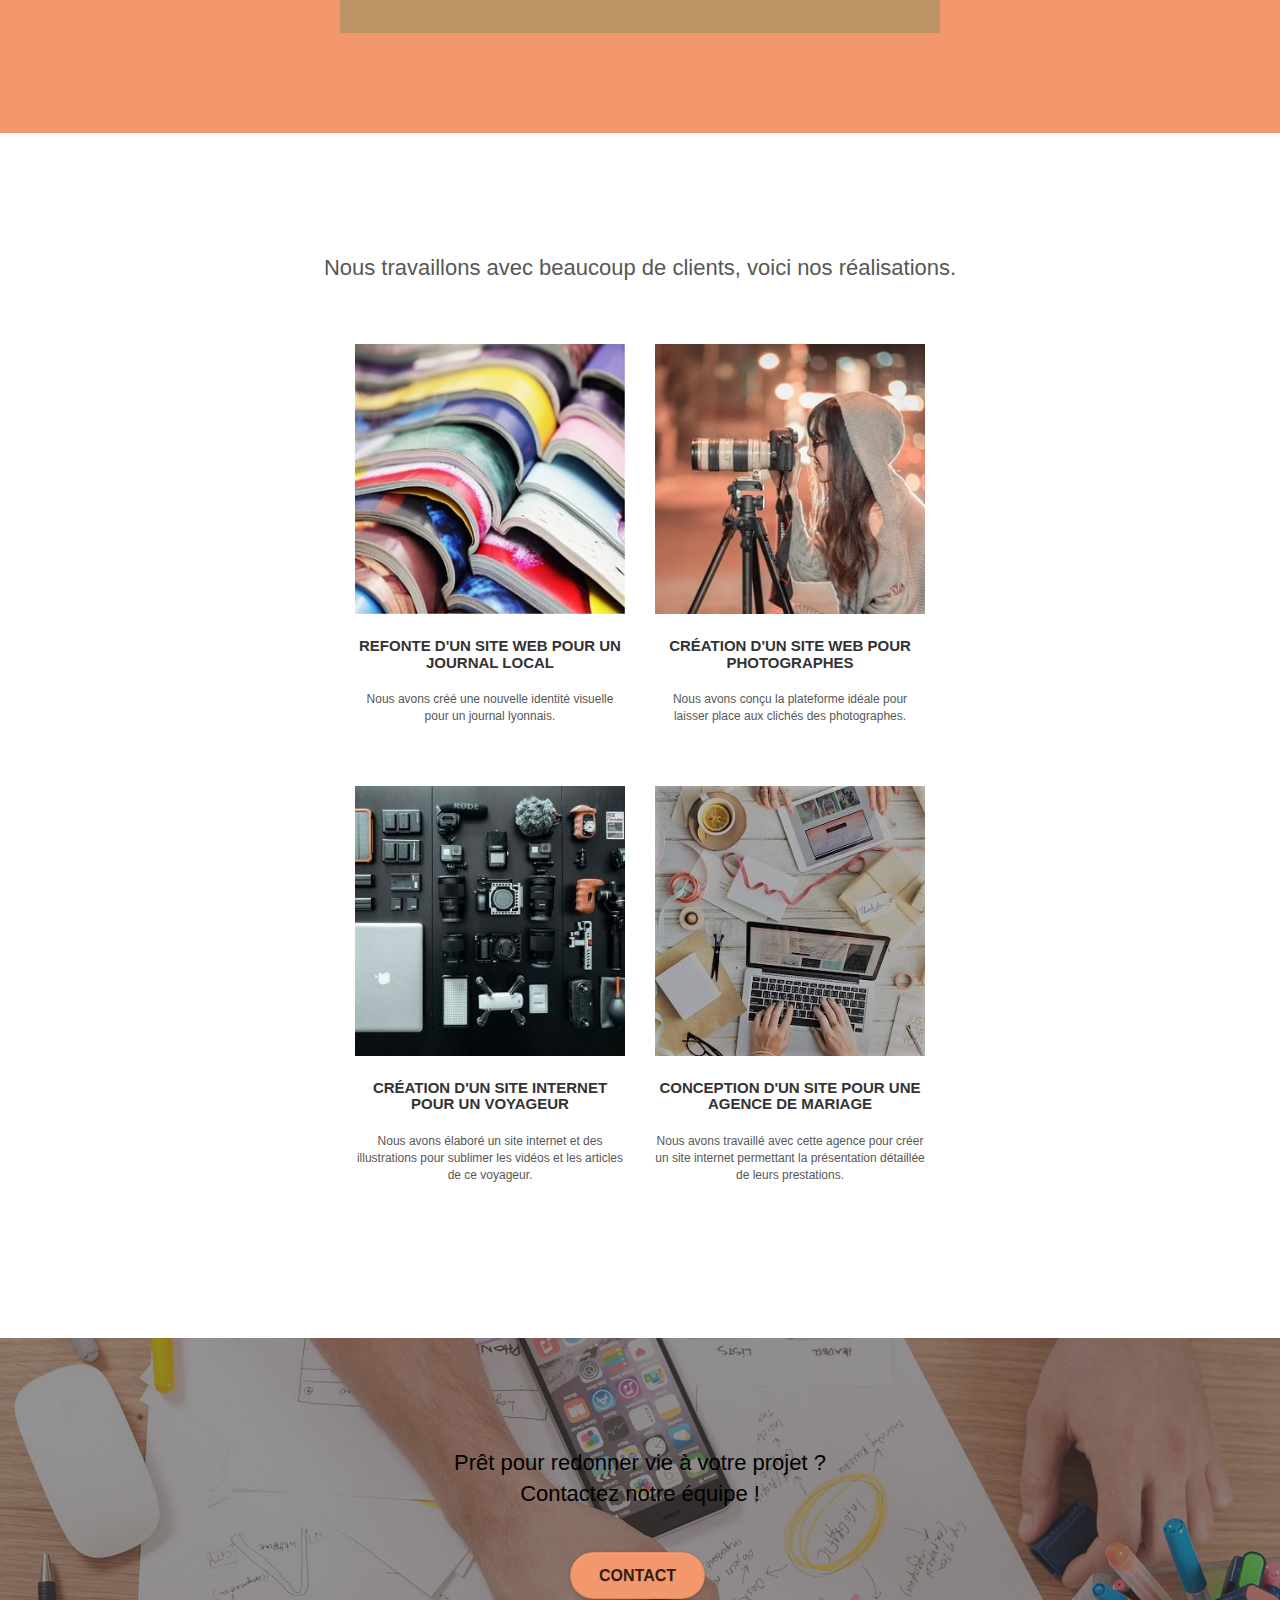
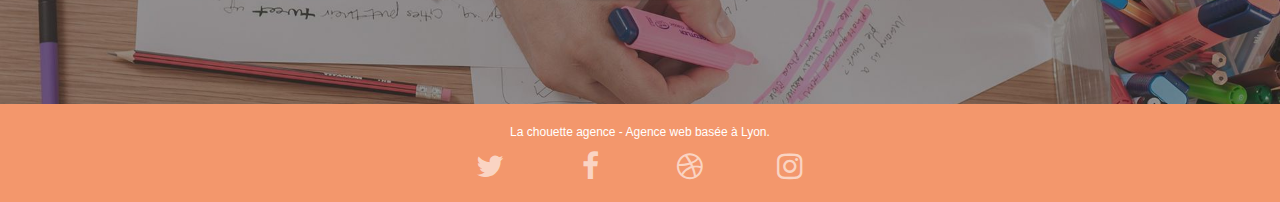
==== commit d5e189cf: "Modification des fichiers index et contact" ====
--- a/index.html
+++ b/index.html
@@ -64,7 +64,7 @@
 					<li>
 					</li>
 					<li>
-						<a href="page2.html">Contact</a>
+						<a href="contact.html">Contact</a>
 					</li>
 				</ul>
 			</div>
@@ -84,7 +84,7 @@
 					La chouette agence: Agence Web à Lyon
 				</h1>
 				<div class="text-center">
-					<a href="page2.html" class="btn btn-lg btn-clean btn-rd cta-hero btn-atomic-tangerine" id="cta-hero">Contact</a>
+					<a href="contact.html" class="btn btn-lg btn-clean btn-rd cta-hero btn-atomic-tangerine" id="cta-hero">Contact</a>
 				</div>
 			</div>
 		</div>
@@ -223,7 +223,7 @@
 				Prêt pour redonner vie à votre projet ?<br>Contactez notre équipe !
 			</h2>
 			<div class="col-sm-12 text-center">
-				<a href="page2.html" class="btn btn-atomic-tangerine btn-clean btn-rd btn-lg cta-hero">Contact</a>
+				<a href=".html" class="btn btn-atomic-tangerine btn-clean btn-rd btn-lg cta-hero">Contact</a>
 			</div>
 		</div>
 	</div>
@@ -261,16 +261,7 @@
 					</div>
 					
 				</div>
-				<div class="row text center">
-					<div class="col-sm-4">
-						Partenaires
-							<ul>
-								<li><a href="voiture.com">voiture.com</a></li>
-								<li><a href="pizza.com">pizza.com</a></li>
-								<li><a href="matoiture.com">matoiture.com</a></li>
-								<li><a href="immobilierseo.com">immobilierseo.com</a></li>
-							</ul>		
-					</div>
+				
 					
 					
 				</div>
--- a/style.css
+++ b/style.css
@@ -1 +1 @@
-body{margin:0;padding:0;background:#fff;overflow-x:hidden;-webkit-font-smoothing:antialiased;-moz-osx-font-smoothing:grayscale}a,button{transition:all .3s ease-in-out;outline:0!important}a:hover{text-decoration:none;cursor:pointer}#page-loading-blocs-notifaction{position:fixed;top:0;bottom:0;width:100%;z-index:100000;background:#fff url(img/pageload-spinner.gif) no-repeat center center}.bloc{width:100%;clear:both;background:50% 50% no-repeat;padding:0 50px;-webkit-background-size:cover;-moz-background-size:cover;-o-background-size:cover;background-size:cover;position:relative}.bloc .container{padding-left:0;padding-right:0}.bloc-lg{padding:100px 50px}.bloc-md{padding:50px}.bloc-sm{padding:20px 50px}.bg-b-edge,.bg-bl-edge,.bg-br-edge,.bg-center,.bg-l-edge,.bg-r-edge,.bg-repeat,.bg-t-edge,.bg-tl-edge,.bg-tr-edge{-webkit-background-size:auto!important;-moz-background-size:auto!important;-o-background-size:auto!important;background-size:auto!important}.bg-repeat{background:repeat}.bg-t-edge{background:top no-repeat}.b-parallax{background-attachment:fixed}.d-bloc{color:rgba(255,255,255,.7)}.d-bloc button:hover{color:rgba(255,255,255,.9)}.d-bloc .icon-round,.d-bloc .icon-rounded,.d-bloc .icon-semi-rounded-a,.d-bloc .icon-semi-rounded-b,.d-bloc .icon-square{border-color:rgba(255,255,255,.9)}.d-bloc .divider-h span{border-color:rgba(255,255,255,.2)}.d-bloc .a-btn,.d-bloc .navbar a,.d-bloc .navbar-brand,.d-bloc a .icon-lg,.d-bloc a .icon-md,.d-bloc a .icon-sm,.d-bloc a .icon-xl,.d-bloc h1 a,.d-bloc h2 a,.d-bloc h3 a,.d-bloc h4 a,.d-bloc h5 a,.d-bloc h6 a,.d-bloc p a{color:rgba(255,255,255,.6)}.d-bloc .a-btn:hover,.d-bloc .navbar a:hover,.d-bloc .navbar-brand:hover,.d-bloc a:hover .icon-lg,.d-bloc a:hover .icon-md,.d-bloc a:hover .icon-sm,.d-bloc a:hover .icon-xl,.d-bloc h1 a:hover,.d-bloc h2 a:hover,.d-bloc h3 a:hover,.d-bloc h4 a:hover,.d-bloc h5 a:hover,.d-bloc h6 a:hover,.d-bloc p a:hover{color:#fff}.d-bloc .navbar-toggle .icon-bar{background:#fff}.d-bloc .btn-wire,.d-bloc .btn-wire:hover{color:#fff;border-color:#fff}.d-bloc .panel{color:rgba(0,0,0,.5)}.d-bloc .panel button:hover{color:rgba(0,0,0,.7)}.d-bloc .panel icon{border-color:rgba(0,0,0,.7)}.d-bloc .panel .divider-h span{border-color:rgba(0,0,0,.1)}.d-bloc .panel .a-btn{color:rgba(0,0,0,.6)}.d-bloc .panel .a-btn:hover{color:#000}.d-bloc .panel .btn-wire,.d-bloc .panel .btn-wire:hover{color:rgba(0,0,0,.7);border-color:rgba(0,0,0,.3)}.d-bloc .panel,.l-bloc{color:rgba(0,0,0,.5)}.d-bloc .panel button:hover,.l-bloc button:hover{color:rgba(0,0,0,.7)}.l-bloc .icon-round,.l-bloc .icon-rounded,.l-bloc .icon-semi-rounded-a,.l-bloc .icon-semi-rounded-b,.l-bloc .icon-square{border-color:rgba(0,0,0,.7)}.d-bloc .panel .divider-h span,.l-bloc .divider-h span{border-color:rgba(0,0,0,.1)}.d-bloc .panel .a-btn,.l-bloc .a-btn,.l-bloc .navbar a,.l-bloc .navbar-brand,.l-bloc a .icon-lg,.l-bloc a .icon-md,.l-bloc a .icon-sm,.l-bloc a .icon-xl,.l-bloc h1 a,.l-bloc h2 a,.l-bloc h3 a,.l-bloc h4 a,.l-bloc h5 a,.l-bloc h6 a,.l-bloc p a{color:rgba(0,0,0,.6)}.d-bloc .panel .a-btn:hover,.l-bloc .a-btn:hover,.l-bloc .navbar a:hover,.l-bloc .navbar-brand:hover,.l-bloc a:hover .icon-lg,.l-bloc a:hover .icon-md,.l-bloc a:hover .icon-sm,.l-bloc a:hover .icon-xl,.l-bloc h1 a:hover,.l-bloc h2 a:hover,.l-bloc h3 a:hover,.l-bloc h4 a:hover,.l-bloc h5 a:hover,.l-bloc h6 a:hover,.l-bloc p a:hover{color:#000}.l-bloc .navbar-toggle .icon-bar{color:rgba(0,0,0,.6)}.d-bloc .panel .btn-wire,.d-bloc .panel .btn-wire:hover,.l-bloc .btn-wire,.l-bloc .btn-wire:hover{color:rgba(0,0,0,.7);border-color:rgba(0,0,0,.3)}.voffset{margin-top:30px}.voffset-lg{margin-top:80px}.row-no-gutters{margin-right:0;margin-left:0}.row.row-no-gutters>[class*=" col-"],.row.row-no-gutters>[class^=col-]{padding-right:0;padding-left:0}#bloc-1-hero h1{font-size:32px}.navbar{margin-bottom:0;z-index:1}.navbar-brand{height:auto;padding:3px 15px;font-size:25px;font-weight:400;font-weight:600;line-height:44px}.navbar-brand img{max-height:200px;margin:0 5px 0 0;display:inline}.navbar-brand img[src$=svg]{min-width:100px}.nav-center .navbar-brand img{margin:0}.navbar .nav{padding-top:2px;margin-right:-16px;float:right;z-index:1}.nav>li{float:left;margin-top:4px;font-size:16px}.navbar-nav .open .dropdown-menu>li>a{text-align:inherit}.nav>li a:focus,.nav>li a:hover{background:0 0}.navbar-toggle{margin:10px 10px 0 0;border:0}.navbar-toggle:hover{background:0 0!important}.navbar-toggle .icon-bar{background-color:rgba(0,0,0,.5);width:26px}.nav-invert .navbar .nav{float:left}.nav-invert .navbar-brand,.nav-invert .navbar-header{float:right;position:relative;z-index:2}@media (min-width:768px){.site-navigation{position:absolute;top:50%;right:20px;transform:translate(0,-50%);-webkit-transform:translateY(-50%)}.nav>li .dropdown-menu a,.nav>li .dropdown-menu a:hover{color:#484848}.nav-invert .site-navigation{left:0;right:0}.nav-center{text-align:center}.nav-center .navbar-header{width:100%}.nav-center .nav>li,.nav-center .navbar-brand,.nav-center .navbar-header{float:none;display:inline-block}.nav-center .site-navigation{position:relative;width:100%;right:0;margin-right:0;margin-top:20px}.nav-center.mini-nav .navbar-toggle{float:none;margin:10px auto 0}}.nav>li>.dropdown a{background:0 0!important;display:block;padding:14px 15px}nav .caret{margin:0 5px}.dropdown-menu .dropdown-menu{top:-8px;left:100%}.dropdown-menu .dropmenu-flow-right{top:100%;left:0;margin-left:-1px;border-top-left-radius:0;border-top-right-radius:0}.dropdown-menu .dropdown span{border:4px solid #000;border-top-color:transparent;border-right-color:transparent;border-bottom-color:transparent;margin:6px -5px 0 0!important;float:right}.mg-md{margin-top:10px;margin-bottom:20px}.mg-lg{margin-top:10px;margin-bottom:40px}.btn{margin:0 5px 5px 0}.btn.pull-right{margin:0 0 5px 5px}.btn-d,.btn-d:focus,.btn-d:hover{color:#fff;background:rgba(0,0,0,.3)}button{outline:0!important}.btn-rd{border-radius:40px}.btn-clean{border:1px solid rgba(0,0,0,.08);border-bottom-color:rgba(0,0,0,.1);text-shadow:0 1px 0 rgba(0,0,1,.1);box-shadow:0 1px 3px rgba(0,0,1,.25),inset 0 1px 0 0 rgba(255,255,255,.15)}.icon-md{font-size:30px!important}.icon-lg{font-size:60px!important}.sm-shadow{text-shadow:0 1px 2px rgba(0,0,0,.3)}.panel-sq,.panel-sq .panel-footer,.panel-sq .panel-heading{border-radius:0}.panel-rd{border-radius:30px}.panel-rd .panel-heading{border-radius:29px 29px 0 0}.panel-rd .panel-footer{border-radius:0 0 29px 29px}.form-control{border-color:rgba(0,0,0,.1);box-shadow:none}.scrollToTop{width:40px;height:40px;position:fixed;bottom:20px;right:20px;opacity:0;z-index:500;transition:all .3s ease-in-out}.scrollToTop span{margin-top:6px}.showScrollTop{font-size:14px;opacity:1}a[data-lightbox]{position:relative;display:block;text-align:center}a[data-lightbox]:hover::before{content:"+";font-family:HelveticaNeue-Light,"Helvetica Neue Light","Helvetica Neue",Helvetica,Arial;font-size:32px;width:50px;height:50px;margin-left:-25px;border-radius:50%;background:rgba(0,0,0,.6);color:#fff;font-weight:100;z-index:1;position:absolute;top:50%;transform:translateY(-50%);-webkit-transform:translateY(-50%)}a[data-lightbox]:hover img{opacity:.6;-webkit-animation-fill-mode:none;animation-fill-mode:none}#lightbox-modal{display:flex;align-items:center}#lightbox-modal .modal-dialog{width:90%;max-width:900px;margin:0 auto 0}#lightbox-modal .modal-dialog img{max-height:90vh;margin:0 auto}.lightbox-caption{padding:20px;color:#fff;background:rgba(0,0,0,.5);position:absolute;left:15px;right:15px;bottom:5px}.close-lightbox{color:#fff;font-size:30px;position:absolute;top:20px;right:20px;z-index:20;background:rgba(0,0,0,.5);border:none;line-height:30px;padding:0 9px 5px;opacity:.3}.close-lightbox:hover,.next-lightbox:hover,.prev-lightbox:hover{opacity:1;color:#fff}.next-lightbox,.prev-lightbox{font-size:20px;color:rgba(255,255,255,.9);background:rgba(0,0,0,.5);transition:all .2s ease-in-out;position:absolute;top:45%;z-index:1;opacity:.4}.next-lightbox{padding:6px 8px 1px 13px;right:25px}.prev-lightbox{padding:6px 13px 1px 10px;left:25px}.snapshot-lb .modal-body{padding-bottom:45px}.snapshot-lb .lightbox-caption{padding:0;color:rgba(0,0,0,.5);background:0 0}.btn,a,h1,h2,h3,h4,h5,h6,label,p{font-family:helvetica;font-weight:400;color:#575757!important}.container{max-width:1000px}.hero-bloc-text{font-size:38px}.hero-bloc-text-sub{font-size:36px}.statement-bloc-text{line-height:26px;font-style:italic;font-size:20px;text-align:center;font-weight:lighter;max-width:520px;margin:auto auto auto auto}p{font-size:11px}.tight-width-whitespace{max-width:600px;margin:auto auto auto auto}.h1{font-size:20px;font-family:"Open Sans"}.cta-hero{margin-top:22px;color:#fff!important;text-transform:uppercase;padding:12px 28px 12px 28px;font-size:16px;font-weight:700}.social{max-width:400px;margin:auto auto auto auto}h2{font-size:22px;line-height:1.4em}h3{font-size:15px;text-transform:uppercase;font-weight:700;color:#333!important}.med-width-whitespace{max-width:800px;margin:auto auto auto auto;box-shadow:0 0 0 #000}h1{color:#333!important}h4{color:#333!important}.icons{margin-bottom:14px;margin-top:24px}.white{color:#fff!important}.portfolio-thumb{margin-bottom:24px}.portfolio-row{margin-bottom:44px;margin-top:50px}.avatar{box-shadow:0 4px 9px rgba(0,0,0,.3)}.black-background{background-color:rgba(165,147,99,.7);padding:40px 40px 40px 40px}.bold-link{font-weight:900;text-decoration:underline!important}.bgc-white{background-color:#fff}.bgc-dark-slate-blue{background-color:#364577}.bgc-atomic-tangerine{background-color:#f3976c}.tc-white{color:#000!important}.btn-atomic-tangerine{background:#f3976c;color:rgba(0,0,0,.8)!important}.btn-atomic-tangerine:hover{background:#c27956!important;color:#fff!important}.ltc-white{color:#fff!important}.ltc-white:hover{color:#ccc!important}.ltc-atomic-tangerine{color:#f3976c!important}.ltc-atomic-tangerine:hover{color:#c27956!important}.icon-dark-slate-blue{color:#364577!important;border-color:#364577!important}.bg-banniere{background-image:url(img/la-chouette-agence-banniere.jpg)}.bg-presentation{background-image:url(img/image-de-presentation.jpg)}@media (max-width:1024px){.bloc{padding-left:20px;padding-right:20px}.bloc-tile-2.full-width-bloc .container,.bloc-tile-3.full-width-bloc .container,.bloc-tile-4.full-width-bloc .container,.bloc.full-width-bloc{padding-left:0;padding-right:0}}@media (max-width:992px) and (min-width:768px){.navbar .nav{max-width:80%}.nav-center.navbar .nav{max-width:100%}}@media only screen and (min-device-width:768px) and (max-device-width:1024px) and (orientation:landscape){.b-parallax{background-attachment:scroll}}@media only screen and (min-device-width:1024px) and (max-device-width:1366px) and (-webkit-min-device-pixel-ratio:1.5){.b-parallax{background-attachment:scroll}}@media (max-width:991px){.container{width:100%}.b-parallax{background-attachment:scroll}#hero-bloc,.page-container{overflow-x:hidden;position:relative}.bloc{padding-left:constant(safe-area-inset-left);padding-right:constant(safe-area-inset-right)}.bloc-group,.bloc-group .bloc{display:block;width:100%}.bloc-fill-screen .fill-bloc-bottom-edge,.bloc-fill-screen .fill-bloc-top-edge{padding:0 20px;padding-left:constant(safe-area-inset-left);padding-right:constant(safe-area-inset-right)}}@media (max-width:767px){.page-container{overflow-x:hidden;position:relative}#disqus_thread,h1,h2,h3,h4,h5,h6,p{padding-left:10px!important;padding-right:10px!important}.b-parallax{background-attachment:scroll}.navbar .nav{padding-top:0;border-top:1px solid rgba(0,0,0,.2);float:none!important}.navbar.row{margin-left:0;margin-right:0}.site-navigation{position:inherit;transform:none;-webkit-transform:none;-ms-transform:none}.nav>li{margin-top:0;border-bottom:1px solid rgba(0,0,0,.1);background:rgba(0,0,0,.05);text-align:left;padding-left:15px;width:100%}.nav>li:hover{background:rgba(0,0,0,.08)}.dropdown .dropdown a .caret{float:none;margin:5px 0 0 10px!important;border:4px solid #000;border-bottom-color:transparent;border-right-color:transparent;border-left-color:transparent}#hero-bloc .navbar .nav{background:rgba(0,0,0,.8)}#hero-bloc .navbar .nav a{color:rgba(255,255,255,.6)}.hero{padding:50px 0}.hero-nav{left:-1px;right:-1px}.navbar-collapse{padding:0;overflow-x:hidden;-webkit-box-shadow:none;box-shadow:none}.navbar-brand img{max-height:40px;width:auto}.nav-invert .navbar-header{float:none;width:100%}.nav-invert .navbar-toggle{float:left;margin-left:10px}.bloc{padding-left:0;padding-right:0}.bloc-lg,.bloc-xl,.bloc-xxl{padding:40px 0}.bloc-md,.bloc-sm{padding-left:0;padding-right:0}.bloc-fill-screen .fill-bloc-bottom-edge,.bloc-fill-screen .fill-bloc-top-edge,.bloc-tile-2 .container,.bloc-tile-3 .container,.bloc-tile-4 .container{padding-left:0;padding-right:0}.a-block{padding:0 10px}.btn-dwn{display:none}.voffset{margin-top:5px}.voffset-md{margin-top:20px}.voffset-lg{margin-top:30px}form{padding:5px}.close-lightbox{display:inline-block}.blocsapp-device-iphone5{background-size:216px 425px;padding-top:60px;width:216px;height:425px}.blocsapp-device-iphone5 img{width:180px;height:320px}.col-sm-6 a{display:flex;justify-content:center;align-items:center;text-align:center}.social{display:flex;justify-content:space-evenly}}@media (max-width:400px){.bloc{padding-left:0;padding-right:0}}@media (max-width:767px){.bloc-mob-center-text{text-align:center}}+body{margin:0;padding:0;background:#fff;overflow-x:hidden;-webkit-font-smoothing:antialiased;-moz-osx-font-smoothing:grayscale}a,button{transition:all .3s ease-in-out;outline:0!important}a:hover{text-decoration:none;cursor:pointer}#page-loading-blocs-notifaction{position:fixed;top:0;bottom:0;width:100%;z-index:100000;background:#fff url(img/pageload-spinner.gif) no-repeat center center}.bloc{width:100%;clear:both;background:50% 50% no-repeat;padding:0 50px;-webkit-background-size:cover;-moz-background-size:cover;-o-background-size:cover;background-size:cover;position:relative}.bloc .container{padding-left:0;padding-right:0}.bloc-lg{padding:100px 50px}.bloc-md{padding:50px}.bloc-sm{padding:20px 50px}.bg-b-edge,.bg-bl-edge,.bg-br-edge,.bg-center,.bg-l-edge,.bg-r-edge,.bg-repeat,.bg-t-edge,.bg-tl-edge,.bg-tr-edge{-webkit-background-size:auto!important;-moz-background-size:auto!important;-o-background-size:auto!important;background-size:auto!important}.bg-repeat{background:repeat}.bg-t-edge{background:top no-repeat}.b-parallax{background-attachment:fixed}.d-bloc{color:rgba(255,255,255,.7)}.d-bloc button:hover{color:rgba(255,255,255,.9)}.d-bloc .icon-round,.d-bloc .icon-rounded,.d-bloc .icon-semi-rounded-a,.d-bloc .icon-semi-rounded-b,.d-bloc .icon-square{border-color:rgba(255,255,255,.9)}.d-bloc .divider-h span{border-color:rgba(255,255,255,.2)}.d-bloc .a-btn,.d-bloc .navbar a,.d-bloc .navbar-brand,.d-bloc a .icon-lg,.d-bloc a .icon-md,.d-bloc a .icon-sm,.d-bloc a .icon-xl,.d-bloc h1 a,.d-bloc h2 a,.d-bloc h3 a,.d-bloc h4 a,.d-bloc h5 a,.d-bloc h6 a,.d-bloc p a{color:rgba(255,255,255,.6)}.d-bloc .a-btn:hover,.d-bloc .navbar a:hover,.d-bloc .navbar-brand:hover,.d-bloc a:hover .icon-lg,.d-bloc a:hover .icon-md,.d-bloc a:hover .icon-sm,.d-bloc a:hover .icon-xl,.d-bloc h1 a:hover,.d-bloc h2 a:hover,.d-bloc h3 a:hover,.d-bloc h4 a:hover,.d-bloc h5 a:hover,.d-bloc h6 a:hover,.d-bloc p a:hover{color:#fff}.d-bloc .navbar-toggle .icon-bar{background:#fff}.d-bloc .btn-wire,.d-bloc .btn-wire:hover{color:#fff;border-color:#fff}.d-bloc .panel{color:rgba(0,0,0,.5)}.d-bloc .panel button:hover{color:rgba(0,0,0,.7)}.d-bloc .panel icon{border-color:rgba(0,0,0,.7)}.d-bloc .panel .divider-h span{border-color:rgba(0,0,0,.1)}.d-bloc .panel .a-btn{color:rgba(0,0,0,.6)}.d-bloc .panel .a-btn:hover{color:#000}.d-bloc .panel .btn-wire,.d-bloc .panel .btn-wire:hover{color:rgba(0,0,0,.7);border-color:rgba(0,0,0,.3)}.d-bloc .panel,.l-bloc{color:rgba(0,0,0,.5)}.d-bloc .panel button:hover,.l-bloc button:hover{color:rgba(0,0,0,.7)}.l-bloc .icon-round,.l-bloc .icon-rounded,.l-bloc .icon-semi-rounded-a,.l-bloc .icon-semi-rounded-b,.l-bloc .icon-square{border-color:rgba(0,0,0,.7)}.d-bloc .panel .divider-h span,.l-bloc .divider-h span{border-color:rgba(0,0,0,.1)}.d-bloc .panel .a-btn,.l-bloc .a-btn,.l-bloc .navbar a,.l-bloc .navbar-brand,.l-bloc a .icon-lg,.l-bloc a .icon-md,.l-bloc a .icon-sm,.l-bloc a .icon-xl,.l-bloc h1 a,.l-bloc h2 a,.l-bloc h3 a,.l-bloc h4 a,.l-bloc h5 a,.l-bloc h6 a,.l-bloc p a{color:rgba(0,0,0,.6)}.d-bloc .panel .a-btn:hover,.l-bloc .a-btn:hover,.l-bloc .navbar a:hover,.l-bloc .navbar-brand:hover,.l-bloc a:hover .icon-lg,.l-bloc a:hover .icon-md,.l-bloc a:hover .icon-sm,.l-bloc a:hover .icon-xl,.l-bloc h1 a:hover,.l-bloc h2 a:hover,.l-bloc h3 a:hover,.l-bloc h4 a:hover,.l-bloc h5 a:hover,.l-bloc h6 a:hover,.l-bloc p a:hover{color:#000}.l-bloc .navbar-toggle .icon-bar{color:rgba(0,0,0,.6)}.d-bloc .panel .btn-wire,.d-bloc .panel .btn-wire:hover,.l-bloc .btn-wire,.l-bloc .btn-wire:hover{color:rgba(0,0,0,.7);border-color:rgba(0,0,0,.3)}.voffset{margin-top:30px}.voffset-lg{margin-top:80px}.row-no-gutters{margin-right:0;margin-left:0}.row.row-no-gutters>[class*=" col-"],.row.row-no-gutters>[class^=col-]{padding-right:0;padding-left:0}#bloc-1-hero h1{font-size:32px}.navbar{margin-bottom:0;z-index:1}.navbar-brand{height:auto;padding:3px 15px;font-size:25px;font-weight:400;font-weight:600;line-height:44px}.navbar-brand img{max-height:200px;margin:0 5px 0 0;display:inline}.navbar-brand img[src$=svg]{min-width:100px}.nav-center .navbar-brand img{margin:0}.navbar .nav{padding-top:2px;margin-right:-16px;float:right;z-index:1}.nav>li{float:left;margin-top:4px;font-size:16px}.navbar-nav .open .dropdown-menu>li>a{text-align:inherit}.nav>li a:focus,.nav>li a:hover{background:0 0}.navbar-toggle{margin:10px 10px 0 0;border:0}.navbar-toggle:hover{background:0 0!important}.navbar-toggle .icon-bar{background-color:rgba(0,0,0,.5);width:26px}.nav-invert .navbar .nav{float:left}.nav-invert .navbar-brand,.nav-invert .navbar-header{float:right;position:relative;z-index:2}@media (min-width:768px){.site-navigation{position:absolute;top:50%;right:20px;transform:translate(0,-50%);-webkit-transform:translateY(-50%)}.nav>li .dropdown-menu a,.nav>li .dropdown-menu a:hover{color:#484848}.nav-invert .site-navigation{left:0;right:0}.nav-center{text-align:center}.nav-center .navbar-header{width:100%}.nav-center .nav>li,.nav-center .navbar-brand,.nav-center .navbar-header{float:none;display:inline-block}.nav-center .site-navigation{position:relative;width:100%;right:0;margin-right:0;margin-top:20px}.nav-center.mini-nav .navbar-toggle{float:none;margin:10px auto 0}}.nav>li>.dropdown a{background:0 0!important;display:block;padding:14px 15px}nav .caret{margin:0 5px}.dropdown-menu .dropdown-menu{top:-8px;left:100%}.dropdown-menu .dropmenu-flow-right{top:100%;left:0;margin-left:-1px;border-top-left-radius:0;border-top-right-radius:0}.dropdown-menu .dropdown span{border:4px solid #000;border-top-color:transparent;border-right-color:transparent;border-bottom-color:transparent;margin:6px -5px 0 0!important;float:right}.mg-md{margin-top:10px;margin-bottom:20px}.mg-lg{margin-top:10px;margin-bottom:40px}.btn{margin:0 5px 5px 0}.btn.pull-right{margin:0 0 5px 5px}.btn-d,.btn-d:focus,.btn-d:hover{color:#fff;background:rgba(0,0,0,.3)}button{outline:0!important}.btn-rd{border-radius:40px}.btn-clean{border:1px solid rgba(0,0,0,.08);border-bottom-color:rgba(0,0,0,.1);text-shadow:0 1px 0 rgba(0,0,1,.1);box-shadow:0 1px 3px rgba(0,0,1,.25),inset 0 1px 0 0 rgba(255,255,255,.15)}.icon-md{font-size:30px!important}.icon-lg{font-size:60px!important}.sm-shadow{text-shadow:0 1px 2px rgba(0,0,0,.3)}.panel-sq,.panel-sq .panel-footer,.panel-sq .panel-heading{border-radius:0}.panel-rd{border-radius:30px}.panel-rd .panel-heading{border-radius:29px 29px 0 0}.panel-rd .panel-footer{border-radius:0 0 29px 29px}.form-control{border-color:rgba(0,0,0,.1);box-shadow:none}.scrollToTop{width:40px;height:40px;position:fixed;bottom:20px;right:20px;opacity:0;z-index:500;transition:all .3s ease-in-out}.scrollToTop span{margin-top:6px}.showScrollTop{font-size:14px;opacity:1}a[data-lightbox]{position:relative;display:block;text-align:center}a[data-lightbox]:hover::before{content:"+";font-family:HelveticaNeue-Light,"Helvetica Neue Light","Helvetica Neue",Helvetica,Arial;font-size:32px;width:50px;height:50px;margin-left:-25px;border-radius:50%;background:rgba(0,0,0,.6);color:#fff;font-weight:100;z-index:1;position:absolute;top:50%;transform:translateY(-50%);-webkit-transform:translateY(-50%)}a[data-lightbox]:hover img{opacity:.6;-webkit-animation-fill-mode:none;animation-fill-mode:none}#lightbox-modal{display:flex;align-items:center}#lightbox-modal .modal-dialog{width:90%;max-width:900px;margin:0 auto 0}#lightbox-modal .modal-dialog img{max-height:90vh;margin:0 auto}.lightbox-caption{padding:20px;color:#fff;background:rgba(0,0,0,.5);position:absolute;left:15px;right:15px;bottom:5px}.close-lightbox{color:#fff;font-size:30px;position:absolute;top:20px;right:20px;z-index:20;background:rgba(0,0,0,.5);border:none;line-height:30px;padding:0 9px 5px;opacity:.3}.close-lightbox:hover,.next-lightbox:hover,.prev-lightbox:hover{opacity:1;color:#fff}.next-lightbox,.prev-lightbox{font-size:20px;color:rgba(255,255,255,.9);background:rgba(0,0,0,.5);transition:all .2s ease-in-out;position:absolute;top:45%;z-index:1;opacity:.4}.next-lightbox{padding:6px 8px 1px 13px;right:25px}.prev-lightbox{padding:6px 13px 1px 10px;left:25px}.snapshot-lb .modal-body{padding-bottom:45px}.snapshot-lb .lightbox-caption{padding:0;color:rgba(0,0,0,.5);background:0 0}.btn,a,h1,h2,h3,h4,h5,h6,label,p{font-family:helvetica;font-weight:400;color:#575757!important}.container{max-width:1000px}.hero-bloc-text{font-size:38px}.hero-bloc-text-sub{font-size:36px}.statement-bloc-text{line-height:26px;font-style:italic;font-size:20px;text-align:center;font-weight:lighter;max-width:520px;margin:auto auto auto auto}p{font-size:12px}.tight-width-whitespace{max-width:600px;margin:auto auto auto auto}.h1{font-size:20px;font-family:"Open Sans"}.cta-hero{margin-top:22px;color:#fff!important;text-transform:uppercase;padding:12px 28px 12px 28px;font-size:16px;font-weight:700}.social{max-width:400px;margin:auto auto auto auto}h2{font-size:22px;line-height:1.4em}h3{font-size:15px;text-transform:uppercase;font-weight:700;color:#333!important}.med-width-whitespace{max-width:800px;margin:auto auto auto auto;box-shadow:0 0 0 #000}h1{color:#333!important}h4{color:#333!important}.icons{margin-bottom:14px;margin-top:24px}.white{color:#fff!important}.portfolio-thumb{margin-bottom:24px}.portfolio-row{margin-bottom:44px;margin-top:50px}.avatar{box-shadow:0 4px 9px rgba(0,0,0,.3)}.black-background{background-color:rgba(165,147,99,.7);padding:40px 40px 40px 40px}.bold-link{font-weight:900;text-decoration:underline!important}.bgc-white{background-color:#fff}.bgc-dark-slate-blue{background-color:#364577}.bgc-atomic-tangerine{background-color:#f3976c}.tc-white{color:#000!important}.btn-atomic-tangerine{background:#f3976c;color:rgba(0,0,0,.8)!important}.btn-atomic-tangerine:hover{background:#c27956!important;color:#fff!important}.ltc-white{color:#fff!important}.ltc-white:hover{color:#ccc!important}.ltc-atomic-tangerine{color:#f3976c!important}.ltc-atomic-tangerine:hover{color:#c27956!important}.icon-dark-slate-blue{color:#364577!important;border-color:#364577!important}.bg-banniere{background-image:url(img/la-chouette-agence-banniere.jpg)}.bg-presentation{background-image:url(img/image-de-presentation.jpg)}@media (max-width:1024px){.bloc{padding-left:20px;padding-right:20px}.bloc-tile-2.full-width-bloc .container,.bloc-tile-3.full-width-bloc .container,.bloc-tile-4.full-width-bloc .container,.bloc.full-width-bloc{padding-left:0;padding-right:0}}@media (max-width:992px) and (min-width:768px){.navbar .nav{max-width:80%}.nav-center.navbar .nav{max-width:100%}}@media only screen and (min-device-width:768px) and (max-device-width:1024px) and (orientation:landscape){.b-parallax{background-attachment:scroll}}@media only screen and (min-device-width:1024px) and (max-device-width:1366px) and (-webkit-min-device-pixel-ratio:1.5){.b-parallax{background-attachment:scroll}}@media (max-width:991px){.container{width:100%}.b-parallax{background-attachment:scroll}#hero-bloc,.page-container{overflow-x:hidden;position:relative}.bloc{padding-left:constant(safe-area-inset-left);padding-right:constant(safe-area-inset-right)}.bloc-group,.bloc-group .bloc{display:block;width:100%}.bloc-fill-screen .fill-bloc-bottom-edge,.bloc-fill-screen .fill-bloc-top-edge{padding:0 20px;padding-left:constant(safe-area-inset-left);padding-right:constant(safe-area-inset-right)}}@media (max-width:767px){.page-container{overflow-x:hidden;position:relative}#disqus_thread,h1,h2,h3,h4,h5,h6,p{padding-left:10px!important;padding-right:10px!important}.b-parallax{background-attachment:scroll}.navbar .nav{padding-top:0;border-top:1px solid rgba(0,0,0,.2);float:none!important}.navbar.row{margin-left:0;margin-right:0}.site-navigation{position:inherit;transform:none;-webkit-transform:none;-ms-transform:none}.nav>li{margin-top:0;border-bottom:1px solid rgba(0,0,0,.1);background:rgba(0,0,0,.05);text-align:left;padding-left:15px;width:100%}.nav>li:hover{background:rgba(0,0,0,.08)}.dropdown .dropdown a .caret{float:none;margin:5px 0 0 10px!important;border:4px solid #000;border-bottom-color:transparent;border-right-color:transparent;border-left-color:transparent}#hero-bloc .navbar .nav{background:rgba(0,0,0,.8)}#hero-bloc .navbar .nav a{color:rgba(255,255,255,.6)}.hero{padding:50px 0}.hero-nav{left:-1px;right:-1px}.navbar-collapse{padding:0;overflow-x:hidden;-webkit-box-shadow:none;box-shadow:none}.navbar-brand img{max-height:40px;width:auto}.nav-invert .navbar-header{float:none;width:100%}.nav-invert .navbar-toggle{float:left;margin-left:10px}.bloc{padding-left:0;padding-right:0}.bloc-lg,.bloc-xl,.bloc-xxl{padding:40px 0}.bloc-md,.bloc-sm{padding-left:0;padding-right:0}.bloc-fill-screen .fill-bloc-bottom-edge,.bloc-fill-screen .fill-bloc-top-edge,.bloc-tile-2 .container,.bloc-tile-3 .container,.bloc-tile-4 .container{padding-left:0;padding-right:0}.a-block{padding:0 10px}.btn-dwn{display:none}.voffset{margin-top:5px}.voffset-md{margin-top:20px}.voffset-lg{margin-top:30px}form{padding:5px}.close-lightbox{display:inline-block}.blocsapp-device-iphone5{background-size:216px 425px;padding-top:60px;width:216px;height:425px}.blocsapp-device-iphone5 img{width:180px;height:320px}.col-sm-6 a{display:flex;justify-content:center;align-items:center;text-align:center}.social{display:flex;justify-content:space-evenly}}@media (max-width:400px){.bloc{padding-left:0;padding-right:0}}@media (max-width:767px){.bloc-mob-center-text{text-align:center}}